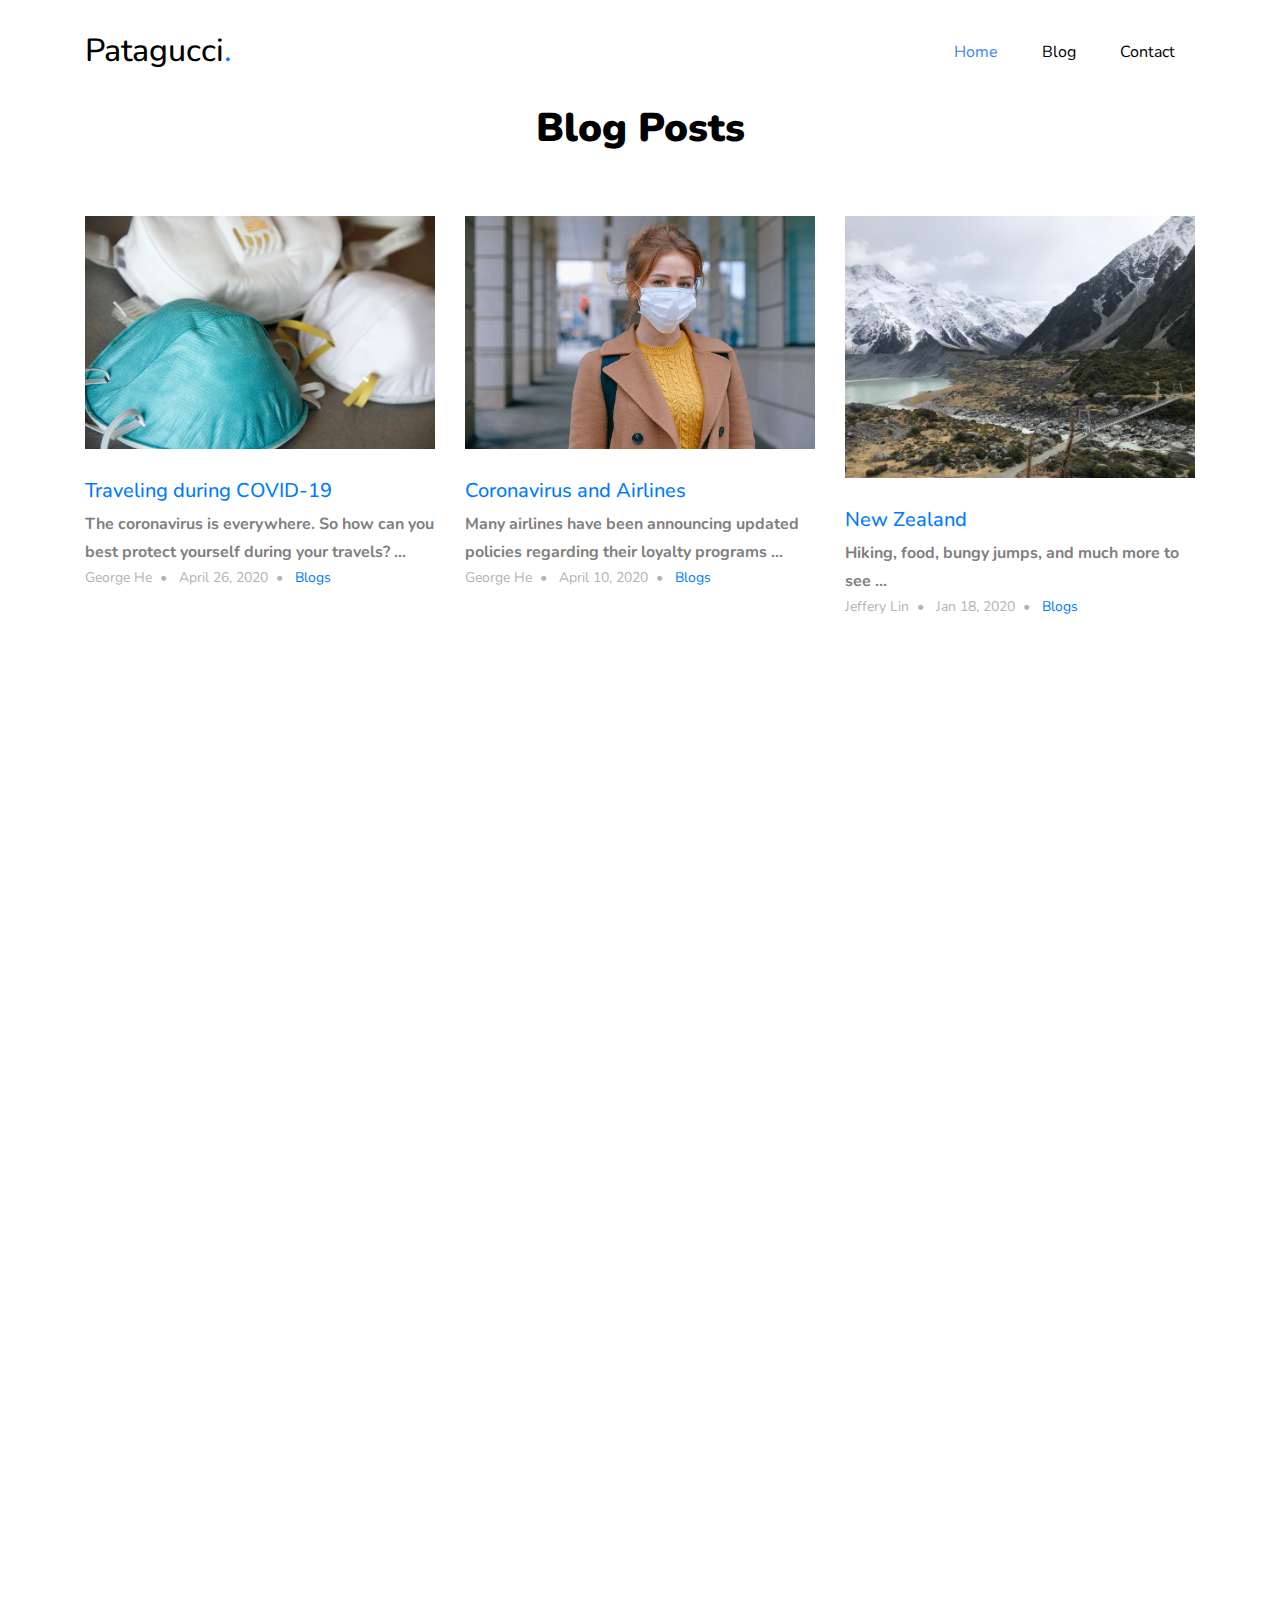
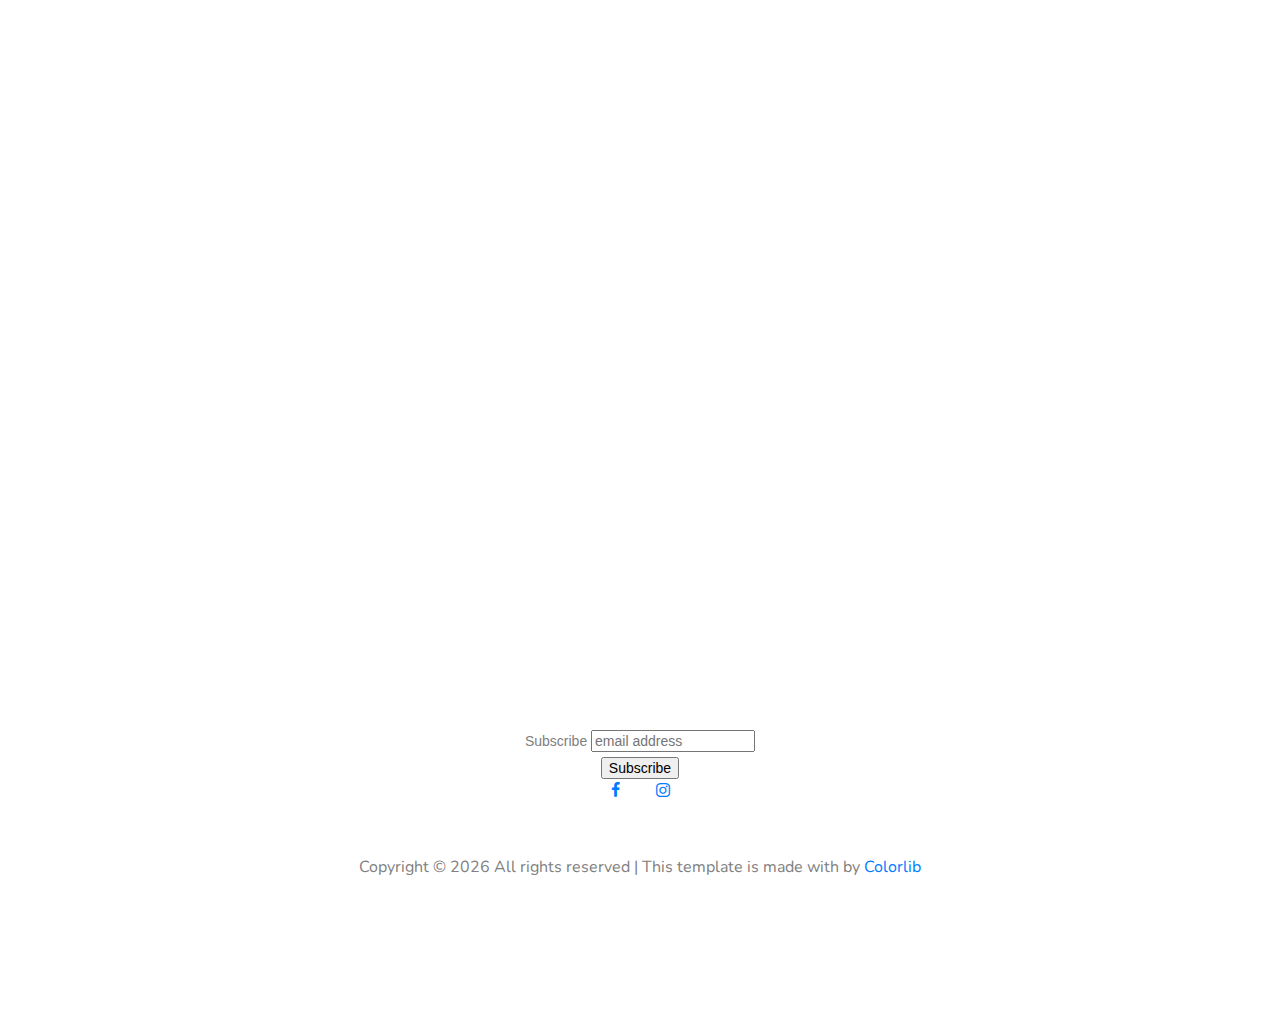
==== index.html @ 4a991bcb "Add facemask travel guide" ====
<!DOCTYPE html>
<html lang="en">
<head>
  <meta name="title" content="Patagucci">
  <meta http-equiv="Content-Type" content="text/html; charset=utf-8">
  <meta name="language" content="English">
  <meta charset="utf-8">
  <meta name="generator" content=
  "HTML Tidy for HTML5 for Apple macOS version 5.6.0">
  <title>Patagucci Travel</title>
  <meta name="description" content=
  "Patagucci Travel, the travel and review blog for your next adventure.">
  <meta name="keywords" content="travel,blog,travel blog,review">
  <meta name="author" content="George He">
  <meta name="robots" content="index,follow">
  <meta name="viewport" content=
  "width=device-width, initial-scale=1, shrink-to-fit=no">
  <link href=
  "https://fonts.googleapis.com/css?family=Nunito:300,400,700" rel=
  "stylesheet">
  <link rel="stylesheet" href="fonts/icomoon/style.css">
  <link rel="stylesheet" href="css/bootstrap.min.css">
  <link rel="stylesheet" href="css/jquery-ui.css">
  <link rel="stylesheet" href="css/owl.carousel.min.css">
  <link rel="stylesheet" href="css/owl.theme.default.min.css">
  <link rel="stylesheet" href="css/owl.theme.default.min.css">
  <link rel="stylesheet" href="css/jquery.fancybox.min.css">
  <link rel="stylesheet" href="css/bootstrap-datepicker.css">
  <link rel="stylesheet" href="fonts/flaticon/font/flaticon.css">
  <link rel="stylesheet" href="css/aos.css">
  <link rel="stylesheet" href="css/style.css">
  <link href="https://cdn-images.mailchimp.com/embedcode/horizontal-slim-10_7.css" rel="stylesheet" type="text/css">
  <style type="text/css">
    #mc_embed_signup{background:#fff; clear:left; font:14px Helvetica,Arial,sans-serif; width:100%;}
  </style>
</head>
<body data-spy="scroll" data-target=".site-navbar-target"
data-offset="300">
  <div class="site-wrap" id="home-section">
    <div class="site-mobile-menu site-navbar-target">
      <div class="site-mobile-menu-header">
        <div class="site-mobile-menu-close mt-3"></div>
      </div>
      <div class="site-mobile-menu-body"></div>
    </div>
    <header class=
    "site-navbar py-4 js-sticky-header site-navbar-target" role=
    "banner">
      <div class="container">
        <div class="row align-items-center">
          <div class="col-6 col-md-3 col-xl-4 d-block">
            <h1 class="mb-0 site-logo"><a href="/index.html" class=
            "text-black h2 mb-0">Patagucci<span class=
            "text-primary">.</span></a></h1>
          </div>
          <div class="col-12 col-md-9 col-xl-8 main-menu">
            <nav class=
            "site-navigation position-relative text-right" role=
            "navigation">
              <ul class=
              "site-menu main-menu js-clone-nav mr-auto d-none d-lg-block ml-0 pl-0">
                <li>
                  <a href="#home-section" class="nav-link">Home</a>
                </li>
                <li>
                  <a href="/blogs" class="nav-link">Blog</a>
                </li>
                <li>
                  <a href="/contact.html" class=
                  "nav-link">Contact</a>
                </li>
              </ul>
            </nav>
          </div>
          <div class=
          "col-6 col-md-9 d-inline-block d-lg-none ml-md-0">
            <a href="#" class=
            "site-menu-toggle js-menu-toggle text-black float-right">
            </a>
          </div>
        </div>
      </div>
    </header>
    <div class="site-section" id="blog-section">
      <div class="container py-4">
        <div class="row mb-5">
          <div class="col-12 text-center">
            <h2 class="section-title mb-3">Blog Posts</h2>
          </div>
        </div>
        <div class="row">
          <div class="col-md-6 col-lg-4 mb-4 mb-lg-4">
            <div class="h-entry">
              <img src="/images/blog/facemask.jpg" alt="Image"
              class="img-fluid"> <a href="/blogs/coronavirus-airlines.html">
              <h2>Traveling during COVID-19</h2></a> <b>The coronavirus is everywhere. So how can you best protect yourself during your travels? ...</b>
              <div class="meta mb-4">
                George He<span class="mx-2">•</span> April 26,
                2020<span class="mx-2">•</span> <a href=
                "/blogs">Blogs</a>
              </div>
            </div>
          </div>
          <div class="col-md-6 col-lg-4 mb-4 mb-lg-4">
            <div class="h-entry">
              <img src="/images/blog/coronavirus.jpg" alt="Image"
              class="img-fluid"> <a href="/blogs/coronavirus-airlines.html">
              <h2>Coronavirus and Airlines</h2></a> <b>Many airlines have been announcing updated policies regarding their loyalty programs ...</b>
              <div class="meta mb-4">
                George He<span class="mx-2">•</span> April 10,
                2020<span class="mx-2">•</span> <a href=
                "/blogs">Blogs</a>
              </div>
            </div>
          </div>
          <div class="col-md-6 col-lg-4 mb-4 mb-lg-4">
            <div class="h-entry">
              <img src="/images/blog/mt_hook.jpg" alt="Image"
              class="img-fluid"> <a href="/blogs/new-zealand.html">
              <h2>New Zealand</h2></a> <b>Hiking, food, bungy
              jumps, and much more to see ...</b>
              <div class="meta mb-4">
                Jeffery Lin<span class="mx-2">•</span> Jan 18,
                2020<span class="mx-2">•</span> <a href=
                "/blogs">Blogs</a>
              </div>
            </div>
          </div>
        </div>
      </div>
    </div>
    <div class="site-blocks-cover" style="overflow: hidden;">
      <div class="container">
        <div class="row align-items-center justify-content-center">
          <div class="col-md-12" style="position: relative;"
          data-aos="fade-up" data-aos-delay="200">
            <img src="images/undraw_investing_7u74.svg" alt="Image"
            class="img-fluid img-absolute">
            <div class="row mb-4" data-aos="fade-up"
            data-aos-delay="200">
              <div class="col-lg-6 mr-auto">
                <h1>About Us</h1>
                <p class="mb-5">Patagucci Travel, is the travel and
                review blog for your next adventure. At Patagucci,
                we show you the best places to find entertainment,
                food, and experiences.</p>
              </div>
            </div>
          </div>
        </div>
      </div>
    </div>
    <div class="site-section" id="features-section">
      <div class="container">
        <div class="row mb-5 justify-content-center text-center"
        data-aos="fade-up">
          <div class="col-7 text-center mb-5">
            <h2 class="section-title">One-stop Shop</h2>
            <p class="lead">We hand-curate and review our
            suggestions, giving you the inside scoop.</p>
          </div>
        </div>
        <div class="row align-items-stretch">
          <div class="col-md-6 col-lg-4 mb-4 mb-lg-4" data-aos=
          "fade-up">
            <div class="unit-4 d-block">
              <div class="unit-4-icon mb-3"></div>
              <div>
                <h3>Marketing Consulting</h3>
                <p>We document and filter out bad travel
                destinations.</p>
                <p><a href="#">Learn More</a></p>
              </div>
            </div>
          </div>
          <div class="col-md-6 col-lg-4 mb-4 mb-lg-4" data-aos=
          "fade-up" data-aos-delay="100">
            <div class="unit-4 d-block">
              <div class="unit-4-icon mb-3"></div>
              <div>
                <h3>Market Analysis</h3>
                <p>We respond to all customer inquiries and provide
                tailored recommendations.</p>
                <p><a href="#">Learn More</a></p>
              </div>
            </div>
          </div>
          <div class="col-md-6 col-lg-4 mb-4 mb-lg-4" data-aos=
          "fade-up" data-aos-delay="200">
            <div class="unit-4 d-block">
              <div class="unit-4-icon mb-3"></div>
              <div>
                <h3>Service First</h3>
                <p>Connect with us now.</p>
                <p><a href="#">Learn More</a></p>
              </div>
            </div>
          </div>
        </div>
        <div class="footer py-5 text-center">
          <!-- Begin Mailchimp Signup Form -->
          <div id="mc_embed_signup">
          <form action="https://patagucci.us4.list-manage.com/subscribe/post?u=547ab875be5e4402b1c69084a&amp;id=0fc121ac50" method="post" id="mc-embedded-subscribe-form" name="mc-embedded-subscribe-form" class="validate" target="_blank" novalidate>
              <div id="mc_embed_signup_scroll">
            <label for="mce-EMAIL">Subscribe</label>
            <input type="email" value="" name="EMAIL" class="email" id="mce-EMAIL" placeholder="email address" required>
              <!-- real people should not fill this in and expect good things - do not remove this or risk form bot signups-->
              <div style="position: absolute; left: -5000px;" aria-hidden="true"><input type="text" name="b_547ab875be5e4402b1c69084a_0fc121ac50" tabindex="-1" value=""></div>
              <div class="clear"><input type="submit" value="Subscribe" name="subscribe" id="mc-embedded-subscribe" class="button"></div>
              </div>
          </form>
          </div>
          <!--End mc_embed_signup-->
          <div class="container">
            <div class="row mb-5">
              <div class="col-12">
                <p class="mb-0">
                  <a href="https://facebook.com/pataguccitravel" class="p-3"><span class="icon-facebook"></span></a>
                  <a href="https://www.instagram.com/pataguccitravel/" class="p-3"><span class="icon-instagram"></span></a>
                </p>
              </div>
            </div>
            <div class="row">
              <div class="col-md-12">
                <p class="mb-0">
                <!-- Link back to Colorlib can't be removed. Template is licensed under CC BY 3.0. -->
                 Copyright © 
                <script>
                document.write(new Date().getFullYear());
                </script> All rights reserved | This template is
                made with by <a href="https://colorlib.com" target=
                "_blank">Colorlib</a> 
                <!-- Link back to Colorlib can't be removed. Template is licensed under CC BY 3.0. -->
                </p>
              </div>
            </div>
          </div>
        </div>
      </div><!-- .site-wrap -->
      <script src="js/jquery-3.3.1.min.js"></script> 
      <script src="js/jquery-ui.js"></script> 
      <script src="js/popper.min.js"></script> 
      <script src="js/bootstrap.min.js"></script> 
      <script src="js/owl.carousel.min.js"></script> 
      <script src="js/jquery.countdown.min.js"></script> 
      <script src="js/bootstrap-datepicker.min.js"></script> 
      <script src="js/jquery.easing.1.3.js"></script> 
      <script src="js/aos.js"></script> 
      <script src="js/jquery.fancybox.min.js"></script> 
      <script src="js/jquery.sticky.js"></script> 
      <script src="js/main.js"></script> 
      <!--<script data-ad-client="ca-pub-5592460638816632" async src="https://pagead2.googlesyndication.com/pagead/js/adsbygoogle.js"></script>-->
       <!-- Global site tag (gtag.js) - Google Analytics -->
       
      <script async src=
      "https://www.googletagmanager.com/gtag/js?id=UA-159811263-1"></script>
      
      <script>
      window.dataLayer = window.dataLayer || [];
      function gtag(){dataLayer.push(arguments);}
      gtag('js', new Date());

      gtag('config', 'UA-159811263-1');
      </script>
      <script id="mcjs">!function(c,h,i,m,p){m=c.createElement(h),p=c.getElementsByTagName(h)[0],m.async=1,m.src=i,p.parentNode.insertBefore(m,p)}(document,"script","https://chimpstatic.com/mcjs-connected/js/users/547ab875be5e4402b1c69084a/ffdfc64be2f66571f5c9fbfe2.js");</script>
    </div>
  </div>
</body>
</html>
---- fonts/icomoon/style.css ----
@font-face {
  font-family: 'icomoon';
  src:  url('fonts/icomoon.eot?10si43');
  src:  url('fonts/icomoon.eot?10si43#iefix') format('embedded-opentype'),
    url('fonts/icomoon.ttf?10si43') format('truetype'),
    url('fonts/icomoon.woff?10si43') format('woff'),
    url('fonts/icomoon.svg?10si43#icomoon') format('svg');
  font-weight: normal;
  font-style: normal;
}

[class^="icon-"], [class*=" icon-"] {
  /* use !important to prevent issues with browser extensions that change fonts */
  font-family: 'icomoon' !important;
  speak: none;
  font-style: normal;
  font-weight: normal;
  font-variant: normal;
  text-transform: none;
  line-height: 1;

  /* Better Font Rendering =========== */
  -webkit-font-smoothing: antialiased;
  -moz-osx-font-smoothing: grayscale;
}

.icon-asterisk:before {
  content: "\f069";
}
.icon-plus:before {
  content: "\f067";
}
.icon-question:before {
  content: "\f128";
}
.icon-minus:before {
  content: "\f068";
}
.icon-glass:before {
  content: "\f000";
}
.icon-music:before {
  content: "\f001";
}
.icon-search:before {
  content: "\f002";
}
.icon-envelope-o:before {
  content: "\f003";
}
.icon-heart:before {
  content: "\f004";
}
.icon-star:before {
  content: "\f005";
}
.icon-star-o:before {
  content: "\f006";
}
.icon-user:before {
  content: "\f007";
}
.icon-film:before {
  content: "\f008";
}
.icon-th-large:before {
  content: "\f009";
}
.icon-th:before {
  content: "\f00a";
}
.icon-th-list:before {
  content: "\f00b";
}
.icon-check:before {
  content: "\f00c";
}
.icon-close:before {
  content: "\f00d";
}
.icon-remove:before {
  content: "\f00d";
}
.icon-times:before {
  content: "\f00d";
}
.icon-search-plus:before {
  content: "\f00e";
}
.icon-search-minus:before {
  content: "\f010";
}
.icon-power-off:before {
  content: "\f011";
}
.icon-signal:before {
  content: "\f012";
}
.icon-cog:before {
  content: "\f013";
}
.icon-gear:before {
  content: "\f013";
}
.icon-trash-o:before {
  content: "\f014";
}
.icon-home:before {
  content: "\f015";
}
.icon-file-o:before {
  content: "\f016";
}
.icon-clock-o:before {
  content: "\f017";
}
.icon-road:before {
  content: "\f018";
}
.icon-download:before {
  content: "\f019";
}
.icon-arrow-circle-o-down:before {
  content: "\f01a";
}
.icon-arrow-circle-o-up:before {
  content: "\f01b";
}
.icon-inbox:before {
  content: "\f01c";
}
.icon-play-circle-o:before {
  content: "\f01d";
}
.icon-repeat:before {
  content: "\f01e";
}
.icon-rotate-right:before {
  content: "\f01e";
}
.icon-refresh:before {
  content: "\f021";
}
.icon-list-alt:before {
  content: "\f022";
}
.icon-lock:before {
  content: "\f023";
}
.icon-flag:before {
  content: "\f024";
}
.icon-headphones:before {
  content: "\f025";
}
.icon-volume-off:before {
  content: "\f026";
}
.icon-volume-down:before {
  content: "\f027";
}
.icon-volume-up:before {
  content: "\f028";
}
.icon-qrcode:before {
  content: "\f029";
}
.icon-barcode:before {
  content: "\f02a";
}
.icon-tag:before {
  content: "\f02b";
}
.icon-tags:before {
  content: "\f02c";
}
.icon-book:before {
  content: "\f02d";
}
.icon-bookmark:before {
  content: "\f02e";
}
.icon-print:before {
  content: "\f02f";
}
.icon-camera:before {
  content: "\f030";
}
.icon-font:before {
  content: "\f031";
}
.icon-bold:before {
  content: "\f032";
}
.icon-italic:before {
  content: "\f033";
}
.icon-text-height:before {
  content: "\f034";
}
.icon-text-width:before {
  content: "\f035";
}
.icon-align-left:before {
  content: "\f036";
}
.icon-align-center:before {
  content: "\f037";
}
.icon-align-right:before {
  content: "\f038";
}
.icon-align-justify:before {
  content: "\f039";
}
.icon-list:before {
  content: "\f03a";
}
.icon-dedent:before {
  content: "\f03b";
}
.icon-outdent:before {
  content: "\f03b";
}
.icon-indent:before {
  content: "\f03c";
}
.icon-video-camera:before {
  content: "\f03d";
}
.icon-image:before {
  content: "\f03e";
}
.icon-photo:before {
  content: "\f03e";
}
.icon-picture-o:before {
  content: "\f03e";
}
.icon-pencil:before {
  content: "\f040";
}
.icon-map-marker:before {
  content: "\f041";
}
.icon-adjust:before {
  content: "\f042";
}
.icon-tint:before {
  content: "\f043";
}
.icon-edit:before {
  content: "\f044";
}
.icon-pencil-square-o:before {
  content: "\f044";
}
.icon-share-square-o:before {
  content: "\f045";
}
.icon-check-square-o:before {
  content: "\f046";
}
.icon-arrows:before {
  content: "\f047";
}
.icon-step-backward:before {
  content: "\f048";
}
.icon-fast-backward:before {
  content: "\f049";
}
.icon-backward:before {
  content: "\f04a";
}
.icon-play:before {
  content: "\f04b";
}
.icon-pause:before {
  content: "\f04c";
}
.icon-stop:before {
  content: "\f04d";
}
.icon-forward:before {
  content: "\f04e";
}
.icon-fast-forward:before {
  content: "\f050";
}
.icon-step-forward:before {
  content: "\f051";
}
.icon-eject:before {
  content: "\f052";
}
.icon-chevron-left:before {
  content: "\f053";
}
.icon-chevron-right:before {
  content: "\f054";
}
.icon-plus-circle:before {
  content: "\f055";
}
.icon-minus-circle:before {
  content: "\f056";
}
.icon-times-circle:before {
  content: "\f057";
}
.icon-check-circle:before {
  content: "\f058";
}
.icon-question-circle:before {
  content: "\f059";
}
.icon-info-circle:before {
  content: "\f05a";
}
.icon-crosshairs:before {
  content: "\f05b";
}
.icon-times-circle-o:before {
  content: "\f05c";
}
.icon-check-circle-o:before {
  content: "\f05d";
}
.icon-ban:before {
  content: "\f05e";
}
.icon-arrow-left:before {
  content: "\f060";
}
.icon-arrow-right:before {
  content: "\f061";
}
.icon-arrow-up:before {
  content: "\f062";
}
.icon-arrow-down:before {
  content: "\f063";
}
.icon-mail-forward:before {
  content: "\f064";
}
.icon-share:before {
  content: "\f064";
}
.icon-expand:before {
  content: "\f065";
}
.icon-compress:before {
  content: "\f066";
}
.icon-exclamation-circle:before {
  content: "\f06a";
}
.icon-gift:before {
  content: "\f06b";
}
.icon-leaf:before {
  content: "\f06c";
}
.icon-fire:before {
  content: "\f06d";
}
.icon-eye:before {
  content: "\f06e";
}
.icon-eye-slash:before {
  content: "\f070";
}
.icon-exclamation-triangle:before {
  content: "\f071";
}
.icon-warning:before {
  content: "\f071";
}
.icon-plane:before {
  content: "\f072";
}
.icon-calendar:before {
  content: "\f073";
}
.icon-random:before {
  content: "\f074";
}
.icon-comment:before {
  content: "\f075";
}
.icon-magnet:before {
  content: "\f076";
}
.icon-chevron-up:before {
  content: "\f077";
}
.icon-chevron-down:before {
  content: "\f078";
}
.icon-retweet:before {
  content: "\f079";
}
.icon-shopping-cart:before {
  content: "\f07a";
}
.icon-folder:before {
  content: "\f07b";
}
.icon-folder-open:before {
  content: "\f07c";
}
.icon-arrows-v:before {
  content: "\f07d";
}
.icon-arrows-h:before {
  content: "\f07e";
}
.icon-bar-chart:before {
  content: "\f080";
}
.icon-bar-chart-o:before {
  content: "\f080";
}
.icon-twitter-square:before {
  content: "\f081";
}
.icon-facebook-square:before {
  content: "\f082";
}
.icon-camera-retro:before {
  content: "\f083";
}
.icon-key:before {
  content: "\f084";
}
.icon-cogs:before {
  content: "\f085";
}
.icon-gears:before {
  content: "\f085";
}
.icon-comments:before {
  content: "\f086";
}
.icon-thumbs-o-up:before {
  content: "\f087";
}
.icon-thumbs-o-down:before {
  content: "\f088";
}
.icon-star-half:before {
  content: "\f089";
}
.icon-heart-o:before {
  content: "\f08a";
}
.icon-sign-out:before {
  content: "\f08b";
}
.icon-linkedin-square:before {
  content: "\f08c";
}
.icon-thumb-tack:before {
  content: "\f08d";
}
.icon-external-link:before {
  content: "\f08e";
}
.icon-sign-in:before {
  content: "\f090";
}
.icon-trophy:before {
  content: "\f091";
}
.icon-github-square:before {
  content: "\f092";
}
.icon-upload:before {
  content: "\f093";
}
.icon-lemon-o:before {
  content: "\f094";
}
.icon-phone:before {
  content: "\f095";
}
.icon-square-o:before {
  content: "\f096";
}
.icon-bookmark-o:before {
  content: "\f097";
}
.icon-phone-square:before {
  content: "\f098";
}
.icon-twitter:before {
  content: "\f099";
}
.icon-facebook:before {
  content: "\f09a";
}
.icon-facebook-f:before {
  content: "\f09a";
}
.icon-github:before {
  content: "\f09b";
}
.icon-unlock:before {
  content: "\f09c";
}
.icon-credit-card:before {
  content: "\f09d";
}
.icon-feed:before {
  content: "\f09e";
}
.icon-rss:before {
  content: "\f09e";
}
.icon-hdd-o:before {
  content: "\f0a0";
}
.icon-bullhorn:before {
  content: "\f0a1";
}
.icon-bell-o:before {
  content: "\f0a2";
}
.icon-certificate:before {
  content: "\f0a3";
}
.icon-hand-o-right:before {
  content: "\f0a4";
}
.icon-hand-o-left:before {
  content: "\f0a5";
}
.icon-hand-o-up:before {
  content: "\f0a6";
}
.icon-hand-o-down:before {
  content: "\f0a7";
}
.icon-arrow-circle-left:before {
  content: "\f0a8";
}
.icon-arrow-circle-right:before {
  content: "\f0a9";
}
.icon-arrow-circle-up:before {
  content: "\f0aa";
}
.icon-arrow-circle-down:before {
  content: "\f0ab";
}
.icon-globe:before {
  content: "\f0ac";
}
.icon-wrench:before {
  content: "\f0ad";
}
.icon-tasks:before {
  content: "\f0ae";
}
.icon-filter:before {
  content: "\f0b0";
}
.icon-briefcase:before {
  content: "\f0b1";
}
.icon-arrows-alt:before {
  content: "\f0b2";
}
.icon-group:before {
  content: "\f0c0";
}
.icon-users:before {
  content: "\f0c0";
}
.icon-chain:before {
  content: "\f0c1";
}
.icon-link:before {
  content: "\f0c1";
}
.icon-cloud:before {
  content: "\f0c2";
}
.icon-flask:before {
  content: "\f0c3";
}
.icon-cut:before {
  content: "\f0c4";
}
.icon-scissors:before {
  content: "\f0c4";
}
.icon-copy:before {
  content: "\f0c5";
}
.icon-files-o:before {
  content: "\f0c5";
}
.icon-paperclip:before {
  content: "\f0c6";
}
.icon-floppy-o:before {
  content: "\f0c7";
}
.icon-save:before {
  content: "\f0c7";
}
.icon-square:before {
  content: "\f0c8";
}
.icon-bars:before {
  content: "\f0c9";
}
.icon-navicon:before {
  content: "\f0c9";
}
.icon-reorder:before {
  content: "\f0c9";
}
.icon-list-ul:before {
  content: "\f0ca";
}
.icon-list-ol:before {
  content: "\f0cb";
}
.icon-strikethrough:before {
  content: "\f0cc";
}
.icon-underline:before {
  content: "\f0cd";
}
.icon-table:before {
  content: "\f0ce";
}
.icon-magic:before {
  content: "\f0d0";
}
.icon-truck:before {
  content: "\f0d1";
}
.icon-pinterest:before {
  content: "\f0d2";
}
.icon-pinterest-square:before {
  content: "\f0d3";
}
.icon-google-plus-square:before {
  content: "\f0d4";
}
.icon-google-plus:before {
  content: "\f0d5";
}
.icon-money:before {
  content: "\f0d6";
}
.icon-caret-down:before {
  content: "\f0d7";
}
.icon-caret-up:before {
  content: "\f0d8";
}
.icon-caret-left:before {
  content: "\f0d9";
}
.icon-caret-right:before {
  content: "\f0da";
}
.icon-columns:before {
  content: "\f0db";
}
.icon-sort:before {
  content: "\f0dc";
}
.icon-unsorted:before {
  content: "\f0dc";
}
.icon-sort-desc:before {
  content: "\f0dd";
}
.icon-sort-down:before {
  content: "\f0dd";
}
.icon-sort-asc:before {
  content: "\f0de";
}
.icon-sort-up:before {
  content: "\f0de";
}
.icon-envelope:before {
  content: "\f0e0";
}
.icon-linkedin:before {
  content: "\f0e1";
}
.icon-rotate-left:before {
  content: "\f0e2";
}
.icon-undo:before {
  content: "\f0e2";
}
.icon-gavel:before {
  content: "\f0e3";
}
.icon-legal:before {
  content: "\f0e3";
}
.icon-dashboard:before {
  content: "\f0e4";
}
.icon-tachometer:before {
  content: "\f0e4";
}
.icon-comment-o:before {
  content: "\f0e5";
}
.icon-comments-o:before {
  content: "\f0e6";
}
.icon-bolt:before {
  content: "\f0e7";
}
.icon-flash:before {
  content: "\f0e7";
}
.icon-sitemap:before {
  content: "\f0e8";
}
.icon-umbrella:before {
  content: "\f0e9";
}
.icon-clipboard:before {
  content: "\f0ea";
}
.icon-paste:before {
  content: "\f0ea";
}
.icon-lightbulb-o:before {
  content: "\f0eb";
}
.icon-exchange:before {
  content: "\f0ec";
}
.icon-cloud-download:before {
  content: "\f0ed";
}
.icon-cloud-upload:before {
  content: "\f0ee";
}
.icon-user-md:before {
  content: "\f0f0";
}
.icon-stethoscope:before {
  content: "\f0f1";
}
.icon-suitcase:before {
  content: "\f0f2";
}
.icon-bell:before {
  content: "\f0f3";
}
.icon-coffee:before {
  content: "\f0f4";
}
.icon-cutlery:before {
  content: "\f0f5";
}
.icon-file-text-o:before {
  content: "\f0f6";
}
.icon-building-o:before {
  content: "\f0f7";
}
.icon-hospital-o:before {
  content: "\f0f8";
}
.icon-ambulance:before {
  content: "\f0f9";
}
.icon-medkit:before {
  content: "\f0fa";
}
.icon-fighter-jet:before {
  content: "\f0fb";
}
.icon-beer:before {
  content: "\f0fc";
}
.icon-h-square:before {
  content: "\f0fd";
}
.icon-plus-square:before {
  content: "\f0fe";
}
.icon-angle-double-left:before {
  content: "\f100";
}
.icon-angle-double-right:before {
  content: "\f101";
}
.icon-angle-double-up:before {
  content: "\f102";
}
.icon-angle-double-down:before {
  content: "\f103";
}
.icon-angle-left:before {
  content: "\f104";
}
.icon-angle-right:before {
  content: "\f105";
}
.icon-angle-up:before {
  content: "\f106";
}
.icon-angle-down:before {
  content: "\f107";
}
.icon-desktop:before {
  content: "\f108";
}
.icon-laptop:before {
  content: "\f109";
}
.icon-tablet:before {
  content: "\f10a";
}
.icon-mobile:before {
  content: "\f10b";
}
.icon-mobile-phone:before {
  content: "\f10b";
}
.icon-circle-o:before {
  content: "\f10c";
}
.icon-quote-left:before {
  content: "\f10d";
}
.icon-quote-right:before {
  content: "\f10e";
}
.icon-spinner:before {
  content: "\f110";
}
.icon-circle:before {
  content: "\f111";
}
.icon-mail-reply:before {
  content: "\f112";
}
.icon-reply:before {
  content: "\f112";
}
.icon-github-alt:before {
  content: "\f113";
}
.icon-folder-o:before {
  content: "\f114";
}
.icon-folder-open-o:before {
  content: "\f115";
}
.icon-smile-o:before {
  content: "\f118";
}
.icon-frown-o:before {
  content: "\f119";
}
.icon-meh-o:before {
  content: "\f11a";
}
.icon-gamepad:before {
  content: "\f11b";
}
.icon-keyboard-o:before {
  content: "\f11c";
}
.icon-flag-o:before {
  content: "\f11d";
}
.icon-flag-checkered:before {
  content: "\f11e";
}
.icon-terminal:before {
  content: "\f120";
}
.icon-code:before {
  content: "\f121";
}
.icon-mail-reply-all:before {
  content: "\f122";
}
.icon-reply-all:before {
  content: "\f122";
}
.icon-star-half-empty:before {
  content: "\f123";
}
.icon-star-half-full:before {
  content: "\f123";
}
.icon-star-half-o:before {
  content: "\f123";
}
.icon-location-arrow:before {
  content: "\f124";
}
.icon-crop:before {
  content: "\f125";
}
.icon-code-fork:before {
  content: "\f126";
}
.icon-chain-broken:before {
  content: "\f127";
}
.icon-unlink:before {
  content: "\f127";
}
.icon-info:before {
  content: "\f129";
}
.icon-exclamation:before {
  content: "\f12a";
}
.icon-superscript:before {
  content: "\f12b";
}
.icon-subscript:before {
  content: "\f12c";
}
.icon-eraser:before {
  content: "\f12d";
}
.icon-puzzle-piece:before {
  content: "\f12e";
}
.icon-microphone:before {
  content: "\f130";
}
.icon-microphone-slash:before {
  content: "\f131";
}
.icon-shield:before {
  content: "\f132";
}
.icon-calendar-o:before {
  content: "\f133";
}
.icon-fire-extinguisher:before {
  content: "\f134";
}
.icon-rocket:before {
  content: "\f135";
}
.icon-maxcdn:before {
  content: "\f136";
}
.icon-chevron-circle-left:before {
  content: "\f137";
}
.icon-chevron-circle-right:before {
  content: "\f138";
}
.icon-chevron-circle-up:before {
  content: "\f139";
}
.icon-chevron-circle-down:before {
  content: "\f13a";
}
.icon-html5:before {
  content: "\f13b";
}
.icon-css3:before {
  content: "\f13c";
}
.icon-anchor:before {
  content: "\f13d";
}
.icon-unlock-alt:before {
  content: "\f13e";
}
.icon-bullseye:before {
  content: "\f140";
}
.icon-ellipsis-h:before {
  content: "\f141";
}
.icon-ellipsis-v:before {
  content: "\f142";
}
.icon-rss-square:before {
  content: "\f143";
}
.icon-play-circle:before {
  content: "\f144";
}
.icon-ticket:before {
  content: "\f145";
}
.icon-minus-square:before {
  content: "\f146";
}
.icon-minus-square-o:before {
  content: "\f147";
}
.icon-level-up:before {
  content: "\f148";
}
.icon-level-down:before {
  content: "\f149";
}
.icon-check-square:before {
  content: "\f14a";
}
.icon-pencil-square:before {
  content: "\f14b";
}
.icon-external-link-square:before {
  content: "\f14c";
}
.icon-share-square:before {
  content: "\f14d";
}
.icon-compass:before {
  content: "\f14e";
}
.icon-caret-square-o-down:before {
  content: "\f150";
}
.icon-toggle-down:before {
  content: "\f150";
}
.icon-caret-square-o-up:before {
  content: "\f151";
}
.icon-toggle-up:before {
  content: "\f151";
}
.icon-caret-square-o-right:before {
  content: "\f152";
}
.icon-toggle-right:before {
  content: "\f152";
}
.icon-eur:before {
  content: "\f153";
}
.icon-euro:before {
  content: "\f153";
}
.icon-gbp:before {
  content: "\f154";
}
.icon-dollar:before {
  content: "\f155";
}
.icon-usd:before {
  content: "\f155";
}
.icon-inr:before {
  content: "\f156";
}
.icon-rupee:before {
  content: "\f156";
}
.icon-cny:before {
  content: "\f157";
}
.icon-jpy:before {
  content: "\f157";
}
.icon-rmb:before {
  content: "\f157";
}
.icon-yen:before {
  content: "\f157";
}
.icon-rouble:before {
  content: "\f158";
}
.icon-rub:before {
  content: "\f158";
}
.icon-ruble:before {
  content: "\f158";
}
.icon-krw:before {
  content: "\f159";
}
.icon-won:before {
  content: "\f159";
}
.icon-bitcoin:before {
  content: "\f15a";
}
.icon-btc:before {
  content: "\f15a";
}
.icon-file:before {
  content: "\f15b";
}
.icon-file-text:before {
  content: "\f15c";
}
.icon-sort-alpha-asc:before {
  content: "\f15d";
}
.icon-sort-alpha-desc:before {
  content: "\f15e";
}
.icon-sort-amount-asc:before {
  content: "\f160";
}
.icon-sort-amount-desc:before {
  content: "\f161";
}
.icon-sort-numeric-asc:before {
  content: "\f162";
}
.icon-sort-numeric-desc:before {
  content: "\f163";
}
.icon-thumbs-up:before {
  content: "\f164";
}
.icon-thumbs-down:before {
  content: "\f165";
}
.icon-youtube-square:before {
  content: "\f166";
}
.icon-youtube:before {
  content: "\f167";
}
.icon-xing:before {
  content: "\f168";
}
.icon-xing-square:before {
  content: "\f169";
}
.icon-youtube-play:before {
  content: "\f16a";
}
.icon-dropbox:before {
  content: "\f16b";
}
.icon-stack-overflow:before {
  content: "\f16c";
}
.icon-instagram:before {
  content: "\f16d";
}
.icon-flickr:before {
  content: "\f16e";
}
.icon-adn:before {
  content: "\f170";
}
.icon-bitbucket:before {
  content: "\f171";
}
.icon-bitbucket-square:before {
  content: "\f172";
}
.icon-tumblr:before {
  content: "\f173";
}
.icon-tumblr-square:before {
  content: "\f174";
}
.icon-long-arrow-down:before {
  content: "\f175";
}
.icon-long-arrow-up:before {
  content: "\f176";
}
.icon-long-arrow-left:before {
  content: "\f177";
}
.icon-long-arrow-right:before {
  content: "\f178";
}
.icon-apple:before {
  content: "\f179";
}
.icon-windows:before {
  content: "\f17a";
}
.icon-android:before {
  content: "\f17b";
}
.icon-linux:before {
  content: "\f17c";
}
.icon-dribbble:before {
  content: "\f17d";
}
.icon-skype:before {
  content: "\f17e";
}
.icon-foursquare:before {
  content: "\f180";
}
.icon-trello:before {
  content: "\f181";
}
.icon-female:before {
  content: "\f182";
}
.icon-male:before {
  content: "\f183";
}
.icon-gittip:before {
  content: "\f184";
}
.icon-gratipay:before {
  content: "\f184";
}
.icon-sun-o:before {
  content: "\f185";
}
.icon-moon-o:before {
  content: "\f186";
}
.icon-archive:before {
  content: "\f187";
}
.icon-bug:before {
  content: "\f188";
}
.icon-vk:before {
  content: "\f189";
}
.icon-weibo:before {
  content: "\f18a";
}
.icon-renren:before {
  content: "\f18b";
}
.icon-pagelines:before {
  content: "\f18c";
}
.icon-stack-exchange:before {
  content: "\f18d";
}
.icon-arrow-circle-o-right:before {
  content: "\f18e";
}
.icon-arrow-circle-o-left:before {
  content: "\f190";
}
.icon-caret-square-o-left:before {
  content: "\f191";
}
.icon-toggle-left:before {
  content: "\f191";
}
.icon-dot-circle-o:before {
  content: "\f192";
}
.icon-wheelchair:before {
  content: "\f193";
}
.icon-vimeo-square:before {
  content: "\f194";
}
.icon-try:before {
  content: "\f195";
}
.icon-turkish-lira:before {
  content: "\f195";
}
.icon-plus-square-o:before {
  content: "\f196";
}
.icon-space-shuttle:before {
  content: "\f197";
}
.icon-slack:before {
  content: "\f198";
}
.icon-envelope-square:before {
  content: "\f199";
}
.icon-wordpress:before {
  content: "\f19a";
}
.icon-openid:before {
  content: "\f19b";
}
.icon-bank:before {
  content: "\f19c";
}
.icon-institution:before {
  content: "\f19c";
}
.icon-university:before {
  content: "\f19c";
}
.icon-graduation-cap:before {
  content: "\f19d";
}
.icon-mortar-board:before {
  content: "\f19d";
}
.icon-yahoo:before {
  content: "\f19e";
}
.icon-google:before {
  content: "\f1a0";
}
.icon-reddit:before {
  content: "\f1a1";
}
.icon-reddit-square:before {
  content: "\f1a2";
}
.icon-stumbleupon-circle:before {
  content: "\f1a3";
}
.icon-stumbleupon:before {
  content: "\f1a4";
}
.icon-delicious:before {
  content: "\f1a5";
}
.icon-digg:before {
  content: "\f1a6";
}
.icon-pied-piper-pp:before {
  content: "\f1a7";
}
.icon-pied-piper-alt:before {
  content: "\f1a8";
}
.icon-drupal:before {
  content: "\f1a9";
}
.icon-joomla:before {
  content: "\f1aa";
}
.icon-language:before {
  content: "\f1ab";
}
.icon-fax:before {
  content: "\f1ac";
}
.icon-building:before {
  content: "\f1ad";
}
.icon-child:before {
  content: "\f1ae";
}
.icon-paw:before {
  content: "\f1b0";
}
.icon-spoon:before {
  content: "\f1b1";
}
.icon-cube:before {
  content: "\f1b2";
}
.icon-cubes:before {
  content: "\f1b3";
}
.icon-behance:before {
  content: "\f1b4";
}
.icon-behance-square:before {
  content: "\f1b5";
}
.icon-steam:before {
  content: "\f1b6";
}
.icon-steam-square:before {
  content: "\f1b7";
}
.icon-recycle:before {
  content: "\f1b8";
}
.icon-automobile:before {
  content: "\f1b9";
}
.icon-car:before {
  content: "\f1b9";
}
.icon-cab:before {
  content: "\f1ba";
}
.icon-taxi:before {
  content: "\f1ba";
}
.icon-tree:before {
  content: "\f1bb";
}
.icon-spotify:before {
  content: "\f1bc";
}
.icon-deviantart:before {
  content: "\f1bd";
}
.icon-soundcloud:before {
  content: "\f1be";
}
.icon-database:before {
  content: "\f1c0";
}
.icon-file-pdf-o:before {
  content: "\f1c1";
}
.icon-file-word-o:before {
  content: "\f1c2";
}
.icon-file-excel-o:before {
  content: "\f1c3";
}
.icon-file-powerpoint-o:before {
  content: "\f1c4";
}
.icon-file-image-o:before {
  content: "\f1c5";
}
.icon-file-photo-o:before {
  content: "\f1c5";
}
.icon-file-picture-o:before {
  content: "\f1c5";
}
.icon-file-archive-o:before {
  content: "\f1c6";
}
.icon-file-zip-o:before {
  content: "\f1c6";
}
.icon-file-audio-o:before {
  content: "\f1c7";
}
.icon-file-sound-o:before {
  content: "\f1c7";
}
.icon-file-movie-o:before {
  content: "\f1c8";
}
.icon-file-video-o:before {
  content: "\f1c8";
}
.icon-file-code-o:before {
  content: "\f1c9";
}
.icon-vine:before {
  content: "\f1ca";
}
.icon-codepen:before {
  content: "\f1cb";
}
.icon-jsfiddle:before {
  content: "\f1cc";
}
.icon-life-bouy:before {
  content: "\f1cd";
}
.icon-life-buoy:before {
  content: "\f1cd";
}
.icon-life-ring:before {
  content: "\f1cd";
}
.icon-life-saver:before {
  content: "\f1cd";
}
.icon-support:before {
  content: "\f1cd";
}
.icon-circle-o-notch:before {
  content: "\f1ce";
}
.icon-ra:before {
  content: "\f1d0";
}
.icon-rebel:before {
  content: "\f1d0";
}
.icon-resistance:before {
  content: "\f1d0";
}
.icon-empire:before {
  content: "\f1d1";
}
.icon-ge:before {
  content: "\f1d1";
}
.icon-git-square:before {
  content: "\f1d2";
}
.icon-git:before {
  content: "\f1d3";
}
.icon-hacker-news:before {
  content: "\f1d4";
}
.icon-y-combinator-square:before {
  content: "\f1d4";
}
.icon-yc-square:before {
  content: "\f1d4";
}
.icon-tencent-weibo:before {
  content: "\f1d5";
}
.icon-qq:before {
  content: "\f1d6";
}
.icon-wechat:before {
  content: "\f1d7";
}
.icon-weixin:before {
  content: "\f1d7";
}
.icon-paper-plane:before {
  content: "\f1d8";
}
.icon-send:before {
  content: "\f1d8";
}
.icon-paper-plane-o:before {
  content: "\f1d9";
}
.icon-send-o:before {
  content: "\f1d9";
}
.icon-history:before {
  content: "\f1da";
}
.icon-circle-thin:before {
  content: "\f1db";
}
.icon-header:before {
  content: "\f1dc";
}
.icon-paragraph:before {
  content: "\f1dd";
}
.icon-sliders:before {
  content: "\f1de";
}
.icon-share-alt:before {
  content: "\f1e0";
}
.icon-share-alt-square:before {
  content: "\f1e1";
}
.icon-bomb:before {
  content: "\f1e2";
}
.icon-futbol-o:before {
  content: "\f1e3";
}
.icon-soccer-ball-o:before {
  content: "\f1e3";
}
.icon-tty:before {
  content: "\f1e4";
}
.icon-binoculars:before {
  content: "\f1e5";
}
.icon-plug:before {
  content: "\f1e6";
}
.icon-slideshare:before {
  content: "\f1e7";
}
.icon-twitch:before {
  content: "\f1e8";
}
.icon-yelp:before {
  content: "\f1e9";
}
.icon-newspaper-o:before {
  content: "\f1ea";
}
.icon-wifi:before {
  content: "\f1eb";
}
.icon-calculator:before {
  content: "\f1ec";
}
.icon-paypal:before {
  content: "\f1ed";
}
.icon-google-wallet:before {
  content: "\f1ee";
}
.icon-cc-visa:before {
  content: "\f1f0";
}
.icon-cc-mastercard:before {
  content: "\f1f1";
}
.icon-cc-discover:before {
  content: "\f1f2";
}
.icon-cc-amex:before {
  content: "\f1f3";
}
.icon-cc-paypal:before {
  content: "\f1f4";
}
.icon-cc-stripe:before {
  content: "\f1f5";
}
.icon-bell-slash:before {
  content: "\f1f6";
}
.icon-bell-slash-o:before {
  content: "\f1f7";
}
.icon-trash:before {
  content: "\f1f8";
}
.icon-copyright:before {
  content: "\f1f9";
}
.icon-at:before {
  content: "\f1fa";
}
.icon-eyedropper:before {
  content: "\f1fb";
}
.icon-paint-brush:before {
  content: "\f1fc";
}
.icon-birthday-cake:before {
  content: "\f1fd";
}
.icon-area-chart:before {
  content: "\f1fe";
}
.icon-pie-chart:before {
  content: "\f200";
}
.icon-line-chart:before {
  content: "\f201";
}
.icon-lastfm:before {
  content: "\f202";
}
.icon-lastfm-square:before {
  content: "\f203";
}
.icon-toggle-off:before {
  content: "\f204";
}
.icon-toggle-on:before {
  content: "\f205";
}
.icon-bicycle:before {
  content: "\f206";
}
.icon-bus:before {
  content: "\f207";
}
.icon-ioxhost:before {
  content: "\f208";
}
.icon-angellist:before {
  content: "\f209";
}
.icon-cc:before {
  content: "\f20a";
}
.icon-ils:before {
  content: "\f20b";
}
.icon-shekel:before {
  content: "\f20b";
}
.icon-sheqel:before {
  content: "\f20b";
}
.icon-meanpath:before {
  content: "\f20c";
}
.icon-buysellads:before {
  content: "\f20d";
}
.icon-connectdevelop:before {
  content: "\f20e";
}
.icon-dashcube:before {
  content: "\f210";
}
.icon-forumbee:before {
  content: "\f211";
}
.icon-leanpub:before {
  content: "\f212";
}
.icon-sellsy:before {
  content: "\f213";
}
.icon-shirtsinbulk:before {
  content: "\f214";
}
.icon-simplybuilt:before {
  content: "\f215";
}
.icon-skyatlas:before {
  content: "\f216";
}
.icon-cart-plus:before {
  content: "\f217";
}
.icon-cart-arrow-down:before {
  content: "\f218";
}
.icon-diamond:before {
  content: "\f219";
}
.icon-ship:before {
  content: "\f21a";
}
.icon-user-secret:before {
  content: "\f21b";
}
.icon-motorcycle:before {
  content: "\f21c";
}
.icon-street-view:before {
  content: "\f21d";
}
.icon-heartbeat:before {
  content: "\f21e";
}
.icon-venus:before {
  content: "\f221";
}
.icon-mars:before {
  content: "\f222";
}
.icon-mercury:before {
  content: "\f223";
}
.icon-intersex:before {
  content: "\f224";
}
.icon-transgender:before {
  content: "\f224";
}
.icon-transgender-alt:before {
  content: "\f225";
}
.icon-venus-double:before {
  content: "\f226";
}
.icon-mars-double:before {
  content: "\f227";
}
.icon-venus-mars:before {
  content: "\f228";
}
.icon-mars-stroke:before {
  content: "\f229";
}
.icon-mars-stroke-v:before {
  content: "\f22a";
}
.icon-mars-stroke-h:before {
  content: "\f22b";
}
.icon-neuter:before {
  content: "\f22c";
}
.icon-genderless:before {
  content: "\f22d";
}
.icon-facebook-official:before {
  content: "\f230";
}
.icon-pinterest-p:before {
  content: "\f231";
}
.icon-whatsapp:before {
  content: "\f232";
}
.icon-server:before {
  content: "\f233";
}
.icon-user-plus:before {
  content: "\f234";
}
.icon-user-times:before {
  content: "\f235";
}
.icon-bed:before {
  content: "\f236";
}
.icon-hotel:before {
  content: "\f236";
}
.icon-viacoin:before {
  content: "\f237";
}
.icon-train:before {
  content: "\f238";
}
.icon-subway:before {
  content: "\f239";
}
.icon-medium:before {
  content: "\f23a";
}
.icon-y-combinator:before {
  content: "\f23b";
}
.icon-yc:before {
  content: "\f23b";
}
.icon-optin-monster:before {
  content: "\f23c";
}
.icon-opencart:before {
  content: "\f23d";
}
.icon-expeditedssl:before {
  content: "\f23e";
}
.icon-battery:before {
  content: "\f240";
}
.icon-battery-4:before {
  content: "\f240";
}
.icon-battery-full:before {
  content: "\f240";
}
.icon-battery-3:before {
  content: "\f241";
}
.icon-battery-three-quarters:before {
  content: "\f241";
}
.icon-battery-2:before {
  content: "\f242";
}
.icon-battery-half:before {
  content: "\f242";
}
.icon-battery-1:before {
  content: "\f243";
}
.icon-battery-quarter:before {
  content: "\f243";
}
.icon-battery-0:before {
  content: "\f244";
}
.icon-battery-empty:before {
  content: "\f244";
}
.icon-mouse-pointer:before {
  content: "\f245";
}
.icon-i-cursor:before {
  content: "\f246";
}
.icon-object-group:before {
  content: "\f247";
}
.icon-object-ungroup:before {
  content: "\f248";
}
.icon-sticky-note:before {
  content: "\f249";
}
.icon-sticky-note-o:before {
  content: "\f24a";
}
.icon-cc-jcb:before {
  content: "\f24b";
}
.icon-cc-diners-club:before {
  content: "\f24c";
}
.icon-clone:before {
  content: "\f24d";
}
.icon-balance-scale:before {
  content: "\f24e";
}
.icon-hourglass-o:before {
  content: "\f250";
}
.icon-hourglass-1:before {
  content: "\f251";
}
.icon-hourglass-start:before {
  content: "\f251";
}
.icon-hourglass-2:before {
  content: "\f252";
}
.icon-hourglass-half:before {
  content: "\f252";
}
.icon-hourglass-3:before {
  content: "\f253";
}
.icon-hourglass-end:before {
  content: "\f253";
}
.icon-hourglass:before {
  content: "\f254";
}
.icon-hand-grab-o:before {
  content: "\f255";
}
.icon-hand-rock-o:before {
  content: "\f255";
}
.icon-hand-paper-o:before {
  content: "\f256";
}
.icon-hand-stop-o:before {
  content: "\f256";
}
.icon-hand-scissors-o:before {
  content: "\f257";
}
.icon-hand-lizard-o:before {
  content: "\f258";
}
.icon-hand-spock-o:before {
  content: "\f259";
}
.icon-hand-pointer-o:before {
  content: "\f25a";
}
.icon-hand-peace-o:before {
  content: "\f25b";
}
.icon-trademark:before {
  content: "\f25c";
}
.icon-registered:before {
  content: "\f25d";
}
.icon-creative-commons:before {
  content: "\f25e";
}
.icon-gg:before {
  content: "\f260";
}
.icon-gg-circle:before {
  content: "\f261";
}
.icon-tripadvisor:before {
  content: "\f262";
}
.icon-odnoklassniki:before {
  content: "\f263";
}
.icon-odnoklassniki-square:before {
  content: "\f264";
}
.icon-get-pocket:before {
  content: "\f265";
}
.icon-wikipedia-w:before {
  content: "\f266";
}
.icon-safari:before {
  content: "\f267";
}
.icon-chrome:before {
  content: "\f268";
}
.icon-firefox:before {
  content: "\f269";
}
.icon-opera:before {
  content: "\f26a";
}
.icon-internet-explorer:before {
  content: "\f26b";
}
.icon-television:before {
  content: "\f26c";
}
.icon-tv:before {
  content: "\f26c";
}
.icon-contao:before {
  content: "\f26d";
}
.icon-500px:before {
  content: "\f26e";
}
.icon-amazon:before {
  content: "\f270";
}
.icon-calendar-plus-o:before {
  content: "\f271";
}
.icon-calendar-minus-o:before {
  content: "\f272";
}
.icon-calendar-times-o:before {
  content: "\f273";
}
.icon-calendar-check-o:before {
  content: "\f274";
}
.icon-industry:before {
  content: "\f275";
}
.icon-map-pin:before {
  content: "\f276";
}
.icon-map-signs:before {
  content: "\f277";
}
.icon-map-o:before {
  content: "\f278";
}
.icon-map:before {
  content: "\f279";
}
.icon-commenting:before {
  content: "\f27a";
}
.icon-commenting-o:before {
  content: "\f27b";
}
.icon-houzz:before {
  content: "\f27c";
}
.icon-vimeo:before {
  content: "\f27d";
}
.icon-black-tie:before {
  content: "\f27e";
}
.icon-fonticons:before {
  content: "\f280";
}
.icon-reddit-alien:before {
  content: "\f281";
}
.icon-edge:before {
  content: "\f282";
}
.icon-credit-card-alt:before {
  content: "\f283";
}
.icon-codiepie:before {
  content: "\f284";
}
.icon-modx:before {
  content: "\f285";
}
.icon-fort-awesome:before {
  content: "\f286";
}
.icon-usb:before {
  content: "\f287";
}
.icon-product-hunt:before {
  content: "\f288";
}
.icon-mixcloud:before {
  content: "\f289";
}
.icon-scribd:before {
  content: "\f28a";
}
.icon-pause-circle:before {
  content: "\f28b";
}
.icon-pause-circle-o:before {
  content: "\f28c";
}
.icon-stop-circle:before {
  content: "\f28d";
}
.icon-stop-circle-o:before {
  content: "\f28e";
}
.icon-shopping-bag:before {
  content: "\f290";
}
.icon-shopping-basket:before {
  content: "\f291";
}
.icon-hashtag:before {
  content: "\f292";
}
.icon-bluetooth:before {
  content: "\f293";
}
.icon-bluetooth-b:before {
  content: "\f294";
}
.icon-percent:before {
  content: "\f295";
}
.icon-gitlab:before {
  content: "\f296";
}
.icon-wpbeginner:before {
  content: "\f297";
}
.icon-wpforms:before {
  content: "\f298";
}
.icon-envira:before {
  content: "\f299";
}
.icon-universal-access:before {
  content: "\f29a";
}
.icon-wheelchair-alt:before {
  content: "\f29b";
}
.icon-question-circle-o:before {
  content: "\f29c";
}
.icon-blind:before {
  content: "\f29d";
}
.icon-audio-description:before {
  content: "\f29e";
}
.icon-volume-control-phone:before {
  content: "\f2a0";
}
.icon-braille:before {
  content: "\f2a1";
}
.icon-assistive-listening-systems:before {
  content: "\f2a2";
}
.icon-american-sign-language-interpreting:before {
  content: "\f2a3";
}
.icon-asl-interpreting:before {
  content: "\f2a3";
}
.icon-deaf:before {
  content: "\f2a4";
}
.icon-deafness:before {
  content: "\f2a4";
}
.icon-hard-of-hearing:before {
  content: "\f2a4";
}
.icon-glide:before {
  content: "\f2a5";
}
.icon-glide-g:before {
  content: "\f2a6";
}
.icon-sign-language:before {
  content: "\f2a7";
}
.icon-signing:before {
  content: "\f2a7";
}
.icon-low-vision:before {
  content: "\f2a8";
}
.icon-viadeo:before {
  content: "\f2a9";
}
.icon-viadeo-square:before {
  content: "\f2aa";
}
.icon-snapchat:before {
  content: "\f2ab";
}
.icon-snapchat-ghost:before {
  content: "\f2ac";
}
.icon-snapchat-square:before {
  content: "\f2ad";
}
.icon-pied-piper:before {
  content: "\f2ae";
}
.icon-first-order:before {
  content: "\f2b0";
}
.icon-yoast:before {
  content: "\f2b1";
}
.icon-themeisle:before {
  content: "\f2b2";
}
.icon-google-plus-circle:before {
  content: "\f2b3";
}
.icon-google-plus-official:before {
  content: "\f2b3";
}
.icon-fa:before {
  content: "\f2b4";
}
.icon-font-awesome:before {
  content: "\f2b4";
}
.icon-handshake-o:before {
  content: "\f2b5";
}
.icon-envelope-open:before {
  content: "\f2b6";
}
.icon-envelope-open-o:before {
  content: "\f2b7";
}
.icon-linode:before {
  content: "\f2b8";
}
.icon-address-book:before {
  content: "\f2b9";
}
.icon-address-book-o:before {
  content: "\f2ba";
}
.icon-address-card:before {
  content: "\f2bb";
}
.icon-vcard:before {
  content: "\f2bb";
}
.icon-address-card-o:before {
  content: "\f2bc";
}
.icon-vcard-o:before {
  content: "\f2bc";
}
.icon-user-circle:before {
  content: "\f2bd";
}
.icon-user-circle-o:before {
  content: "\f2be";
}
.icon-user-o:before {
  content: "\f2c0";
}
.icon-id-badge:before {
  content: "\f2c1";
}
.icon-drivers-license:before {
  content: "\f2c2";
}
.icon-id-card:before {
  content: "\f2c2";
}
.icon-drivers-license-o:before {
  content: "\f2c3";
}
.icon-id-card-o:before {
  content: "\f2c3";
}
.icon-quora:before {
  content: "\f2c4";
}
.icon-free-code-camp:before {
  content: "\f2c5";
}
.icon-telegram:before {
  content: "\f2c6";
}
.icon-thermometer:before {
  content: "\f2c7";
}
.icon-thermometer-4:before {
  content: "\f2c7";
}
.icon-thermometer-full:before {
  content: "\f2c7";
}
.icon-thermometer-3:before {
  content: "\f2c8";
}
.icon-thermometer-three-quarters:before {
  content: "\f2c8";
}
.icon-thermometer-2:before {
  content: "\f2c9";
}
.icon-thermometer-half:before {
  content: "\f2c9";
}
.icon-thermometer-1:before {
  content: "\f2ca";
}
.icon-thermometer-quarter:before {
  content: "\f2ca";
}
.icon-thermometer-0:before {
  content: "\f2cb";
}
.icon-thermometer-empty:before {
  content: "\f2cb";
}
.icon-shower:before {
  content: "\f2cc";
}
.icon-bath:before {
  content: "\f2cd";
}
.icon-bathtub:before {
  content: "\f2cd";
}
.icon-s15:before {
  content: "\f2cd";
}
.icon-podcast:before {
  content: "\f2ce";
}
.icon-window-maximize:before {
  content: "\f2d0";
}
.icon-window-minimize:before {
  content: "\f2d1";
}
.icon-window-restore:before {
  content: "\f2d2";
}
.icon-times-rectangle:before {
  content: "\f2d3";
}
.icon-window-close:before {
  content: "\f2d3";
}
.icon-times-rectangle-o:before {
  content: "\f2d4";
}
.icon-window-close-o:before {
  content: "\f2d4";
}
.icon-bandcamp:before {
  content: "\f2d5";
}
.icon-grav:before {
  content: "\f2d6";
}
.icon-etsy:before {
  content: "\f2d7";
}
.icon-imdb:before {
  content: "\f2d8";
}
.icon-ravelry:before {
  content: "\f2d9";
}
.icon-eercast:before {
  content: "\f2da";
}
.icon-microchip:before {
  content: "\f2db";
}
.icon-snowflake-o:before {
  content: "\f2dc";
}
.icon-superpowers:before {
  content: "\f2dd";
}
.icon-wpexplorer:before {
  content: "\f2de";
}
.icon-meetup:before {
  content: "\f2e0";
}
.icon-3d_rotation:before {
  content: "\e84d";
}
.icon-ac_unit:before {
  content: "\eb3b";
}
.icon-alarm:before {
  content: "\e855";
}
.icon-access_alarms:before {
  content: "\e191";
}
.icon-schedule:before {
  content: "\e8b5";
}
.icon-accessibility:before {
  content: "\e84e";
}
.icon-accessible:before {
  content: "\e914";
}
.icon-account_balance:before {
  content: "\e84f";
}
.icon-account_balance_wallet:before {
  content: "\e850";
}
.icon-account_box:before {
  content: "\e851";
}
.icon-account_circle:before {
  content: "\e853";
}
.icon-adb:before {
  content: "\e60e";
}
.icon-add:before {
  content: "\e145";
}
.icon-add_a_photo:before {
  content: "\e439";
}
.icon-alarm_add:before {
  content: "\e856";
}
.icon-add_alert:before {
  content: "\e003";
}
.icon-add_box:before {
  content: "\e146";
}
.icon-add_circle:before {
  content: "\e147";
}
.icon-control_point:before {
  content: "\e3ba";
}
.icon-add_location:before {
  content: "\e567";
}
.icon-add_shopping_cart:before {
  content: "\e854";
}
.icon-queue:before {
  content: "\e03c";
}
.icon-add_to_queue:before {
  content: "\e05c";
}
.icon-adjust2:before {
  content: "\e39e";
}
.icon-airline_seat_flat:before {
  content: "\e630";
}
.icon-airline_seat_flat_angled:before {
  content: "\e631";
}
.icon-airline_seat_individual_suite:before {
  content: "\e632";
}
.icon-airline_seat_legroom_extra:before {
  content: "\e633";
}
.icon-airline_seat_legroom_normal:before {
  content: "\e634";
}
.icon-airline_seat_legroom_reduced:before {
  content: "\e635";
}
.icon-airline_seat_recline_extra:before {
  content: "\e636";
}
.icon-airline_seat_recline_normal:before {
  content: "\e637";
}
.icon-flight:before {
  content: "\e539";
}
.icon-airplanemode_inactive:before {
  content: "\e194";
}
.icon-airplay:before {
  content: "\e055";
}
.icon-airport_shuttle:before {
  content: "\eb3c";
}
.icon-alarm_off:before {
  content: "\e857";
}
.icon-alarm_on:before {
  content: "\e858";
}
.icon-album:before {
  content: "\e019";
}
.icon-all_inclusive:before {
  content: "\eb3d";
}
.icon-all_out:before {
  content: "\e90b";
}
.icon-android2:before {
  content: "\e859";
}
.icon-announcement:before {
  content: "\e85a";
}
.icon-apps:before {
  content: "\e5c3";
}
.icon-archive2:before {
  content: "\e149";
}
.icon-arrow_back:before {
  content: "\e5c4";
}
.icon-arrow_downward:before {
  content: "\e5db";
}
.icon-arrow_drop_down:before {
  content: "\e5c5";
}
.icon-arrow_drop_down_circle:before {
  content: "\e5c6";
}
.icon-arrow_drop_up:before {
  content: "\e5c7";
}
.icon-arrow_forward:before {
  content: "\e5c8";
}
.icon-arrow_upward:before {
  content: "\e5d8";
}
.icon-art_track:before {
  content: "\e060";
}
.icon-aspect_ratio:before {
  content: "\e85b";
}
.icon-poll:before {
  content: "\e801";
}
.icon-assignment:before {
  content: "\e85d";
}
.icon-assignment_ind:before {
  content: "\e85e";
}
.icon-assignment_late:before {
  content: "\e85f";
}
.icon-assignment_return:before {
  content: "\e860";
}
.icon-assignment_returned:before {
  content: "\e861";
}
.icon-assignment_turned_in:before {
  content: "\e862";
}
.icon-assistant:before {
  content: "\e39f";
}
.icon-flag2:before {
  content: "\e153";
}
.icon-attach_file:before {
  content: "\e226";
}
.icon-attach_money:before {
  content: "\e227";
}
.icon-attachment:before {
  content: "\e2bc";
}
.icon-audiotrack:before {
  content: "\e3a1";
}
.icon-autorenew:before {
  content: "\e863";
}
.icon-av_timer:before {
  content: "\e01b";
}
.icon-backspace:before {
  content: "\e14a";
}
.icon-cloud_upload:before {
  content: "\e2c3";
}
.icon-battery_alert:before {
  content: "\e19c";
}
.icon-battery_charging_full:before {
  content: "\e1a3";
}
.icon-battery_std:before {
  content: "\e1a5";
}
.icon-battery_unknown:before {
  content: "\e1a6";
}
.icon-beach_access:before {
  content: "\eb3e";
}
.icon-beenhere:before {
  content: "\e52d";
}
.icon-block:before {
  content: "\e14b";
}
.icon-bluetooth2:before {
  content: "\e1a7";
}
.icon-bluetooth_searching:before {
  content: "\e1aa";
}
.icon-bluetooth_connected:before {
  content: "\e1a8";
}
.icon-bluetooth_disabled:before {
  content: "\e1a9";
}
.icon-blur_circular:before {
  content: "\e3a2";
}
.icon-blur_linear:before {
  content: "\e3a3";
}
.icon-blur_off:before {
  content: "\e3a4";
}
.icon-blur_on:before {
  content: "\e3a5";
}
.icon-class:before {
  content: "\e86e";
}
.icon-turned_in:before {
  content: "\e8e6";
}
.icon-turned_in_not:before {
  content: "\e8e7";
}
.icon-border_all:before {
  content: "\e228";
}
.icon-border_bottom:before {
  content: "\e229";
}
.icon-border_clear:before {
  content: "\e22a";
}
.icon-border_color:before {
  content: "\e22b";
}
.icon-border_horizontal:before {
  content: "\e22c";
}
.icon-border_inner:before {
  content: "\e22d";
}
.icon-border_left:before {
  content: "\e22e";
}
.icon-border_outer:before {
  content: "\e22f";
}
.icon-border_right:before {
  content: "\e230";
}
.icon-border_style:before {
  content: "\e231";
}
.icon-border_top:before {
  content: "\e232";
}
.icon-border_vertical:before {
  content: "\e233";
}
.icon-branding_watermark:before {
  content: "\e06b";
}
.icon-brightness_1:before {
  content: "\e3a6";
}
.icon-brightness_2:before {
  content: "\e3a7";
}
.icon-brightness_3:before {
  content: "\e3a8";
}
.icon-brightness_4:before {
  content: "\e3a9";
}
.icon-brightness_low:before {
  content: "\e1ad";
}
.icon-brightness_medium:before {
  content: "\e1ae";
}
.icon-brightness_high:before {
  content: "\e1ac";
}
.icon-brightness_auto:before {
  content: "\e1ab";
}
.icon-broken_image:before {
  content: "\e3ad";
}
.icon-brush:before {
  content: "\e3ae";
}
.icon-bubble_chart:before {
  content: "\e6dd";
}
.icon-bug_report:before {
  content: "\e868";
}
.icon-build:before {
  content: "\e869";
}
.icon-burst_mode:before {
  content: "\e43c";
}
.icon-domain:before {
  content: "\e7ee";
}
.icon-business_center:before {
  content: "\eb3f";
}
.icon-cached:before {
  content: "\e86a";
}
.icon-cake:before {
  content: "\e7e9";
}
.icon-phone2:before {
  content: "\e0cd";
}
.icon-call_end:before {
  content: "\e0b1";
}
.icon-call_made:before {
  content: "\e0b2";
}
.icon-merge_type:before {
  content: "\e252";
}
.icon-call_missed:before {
  content: "\e0b4";
}
.icon-call_missed_outgoing:before {
  content: "\e0e4";
}
.icon-call_received:before {
  content: "\e0b5";
}
.icon-call_split:before {
  content: "\e0b6";
}
.icon-call_to_action:before {
  content: "\e06c";
}
.icon-camera2:before {
  content: "\e3af";
}
.icon-photo_camera:before {
  content: "\e412";
}
.icon-camera_enhance:before {
  content: "\e8fc";
}
.icon-camera_front:before {
  content: "\e3b1";
}
.icon-camera_rear:before {
  content: "\e3b2";
}
.icon-camera_roll:before {
  content: "\e3b3";
}
.icon-cancel:before {
  content: "\e5c9";
}
.icon-redeem:before {
  content: "\e8b1";
}
.icon-card_membership:before {
  content: "\e8f7";
}
.icon-card_travel:before {
  content: "\e8f8";
}
.icon-casino:before {
  content: "\eb40";
}
.icon-cast:before {
  content: "\e307";
}
.icon-cast_connected:before {
  content: "\e308";
}
.icon-center_focus_strong:before {
  content: "\e3b4";
}
.icon-center_focus_weak:before {
  content: "\e3b5";
}
.icon-change_history:before {
  content: "\e86b";
}
.icon-chat:before {
  content: "\e0b7";
}
.icon-chat_bubble:before {
  content: "\e0ca";
}
.icon-chat_bubble_outline:before {
  content: "\e0cb";
}
.icon-check2:before {
  content: "\e5ca";
}
.icon-check_box:before {
  content: "\e834";
}
.icon-check_box_outline_blank:before {
  content: "\e835";
}
.icon-check_circle:before {
  content: "\e86c";
}
.icon-navigate_before:before {
  content: "\e408";
}
.icon-navigate_next:before {
  content: "\e409";
}
.icon-child_care:before {
  content: "\eb41";
}
.icon-child_friendly:before {
  content: "\eb42";
}
.icon-chrome_reader_mode:before {
  content: "\e86d";
}
.icon-close2:before {
  content: "\e5cd";
}
.icon-clear_all:before {
  content: "\e0b8";
}
.icon-closed_caption:before {
  content: "\e01c";
}
.icon-wb_cloudy:before {
  content: "\e42d";
}
.icon-cloud_circle:before {
  content: "\e2be";
}
.icon-cloud_done:before {
  content: "\e2bf";
}
.icon-cloud_download:before {
  content: "\e2c0";
}
.icon-cloud_off:before {
  content: "\e2c1";
}
.icon-cloud_queue:before {
  content: "\e2c2";
}
.icon-code2:before {
  content: "\e86f";
}
.icon-photo_library:before {
  content: "\e413";
}
.icon-collections_bookmark:before {
  content: "\e431";
}
.icon-palette:before {
  content: "\e40a";
}
.icon-colorize:before {
  content: "\e3b8";
}
.icon-comment2:before {
  content: "\e0b9";
}
.icon-compare:before {
  content: "\e3b9";
}
.icon-compare_arrows:before {
  content: "\e915";
}
.icon-laptop2:before {
  content: "\e31e";
}
.icon-confirmation_number:before {
  content: "\e638";
}
.icon-contact_mail:before {
  content: "\e0d0";
}
.icon-contact_phone:before {
  content: "\e0cf";
}
.icon-contacts:before {
  content: "\e0ba";
}
.icon-content_copy:before {
  content: "\e14d";
}
.icon-content_cut:before {
  content: "\e14e";
}
.icon-content_paste:before {
  content: "\e14f";
}
.icon-control_point_duplicate:before {
  content: "\e3bb";
}
.icon-copyright2:before {
  content: "\e90c";
}
.icon-mode_edit:before {
  content: "\e254";
}
.icon-create_new_folder:before {
  content: "\e2cc";
}
.icon-payment:before {
  content: "\e8a1";
}
.icon-crop2:before {
  content: "\e3be";
}
.icon-crop_16_9:before {
  content: "\e3bc";
}
.icon-crop_3_2:before {
  content: "\e3bd";
}
.icon-crop_landscape:before {
  content: "\e3c3";
}
.icon-crop_7_5:before {
  content: "\e3c0";
}
.icon-crop_din:before {
  content: "\e3c1";
}
.icon-crop_free:before {
  content: "\e3c2";
}
.icon-crop_original:before {
  content: "\e3c4";
}
.icon-crop_portrait:before {
  content: "\e3c5";
}
.icon-crop_rotate:before {
  content: "\e437";
}
.icon-crop_square:before {
  content: "\e3c6";
}
.icon-dashboard2:before {
  content: "\e871";
}
.icon-data_usage:before {
  content: "\e1af";
}
.icon-date_range:before {
  content: "\e916";
}
.icon-dehaze:before {
  content: "\e3c7";
}
.icon-delete:before {
  content: "\e872";
}
.icon-delete_forever:before {
  content: "\e92b";
}
.icon-delete_sweep:before {
  content: "\e16c";
}
.icon-description:before {
  content: "\e873";
}
.icon-desktop_mac:before {
  content: "\e30b";
}
.icon-desktop_windows:before {
  content: "\e30c";
}
.icon-details:before {
  content: "\e3c8";
}
.icon-developer_board:before {
  content: "\e30d";
}
.icon-developer_mode:before {
  content: "\e1b0";
}
.icon-device_hub:before {
  content: "\e335";
}
.icon-phonelink:before {
  content: "\e326";
}
.icon-devices_other:before {
  content: "\e337";
}
.icon-dialer_sip:before {
  content: "\e0bb";
}
.icon-dialpad:before {
  content: "\e0bc";
}
.icon-directions:before {
  content: "\e52e";
}
.icon-directions_bike:before {
  content: "\e52f";
}
.icon-directions_boat:before {
  content: "\e532";
}
.icon-directions_bus:before {
  content: "\e530";
}
.icon-directions_car:before {
  content: "\e531";
}
.icon-directions_railway:before {
  content: "\e534";
}
.icon-directions_run:before {
  content: "\e566";
}
.icon-directions_transit:before {
  content: "\e535";
}
.icon-directions_walk:before {
  content: "\e536";
}
.icon-disc_full:before {
  content: "\e610";
}
.icon-dns:before {
  content: "\e875";
}
.icon-not_interested:before {
  content: "\e033";
}
.icon-do_not_disturb_alt:before {
  content: "\e611";
}
.icon-do_not_disturb_off:before {
  content: "\e643";
}
.icon-remove_circle:before {
  content: "\e15c";
}
.icon-dock:before {
  content: "\e30e";
}
.icon-done:before {
  content: "\e876";
}
.icon-done_all:before {
  content: "\e877";
}
.icon-donut_large:before {
  content: "\e917";
}
.icon-donut_small:before {
  content: "\e918";
}
.icon-drafts:before {
  content: "\e151";
}
.icon-drag_handle:before {
  content: "\e25d";
}
.icon-time_to_leave:before {
  content: "\e62c";
}
.icon-dvr:before {
  content: "\e1b2";
}
.icon-edit_location:before {
  content: "\e568";
}
.icon-eject2:before {
  content: "\e8fb";
}
.icon-markunread:before {
  content: "\e159";
}
.icon-enhanced_encryption:before {
  content: "\e63f";
}
.icon-equalizer:before {
  content: "\e01d";
}
.icon-error:before {
  content: "\e000";
}
.icon-error_outline:before {
  content: "\e001";
}
.icon-euro_symbol:before {
  content: "\e926";
}
.icon-ev_station:before {
  content: "\e56d";
}
.icon-insert_invitation:before {
  content: "\e24f";
}
.icon-event_available:before {
  content: "\e614";
}
.icon-event_busy:before {
  content: "\e615";
}
.icon-event_note:before {
  content: "\e616";
}
.icon-event_seat:before {
  content: "\e903";
}
.icon-exit_to_app:before {
  content: "\e879";
}
.icon-expand_less:before {
  content: "\e5ce";
}
.icon-expand_more:before {
  content: "\e5cf";
}
.icon-explicit:before {
  content: "\e01e";
}
.icon-explore:before {
  content: "\e87a";
}
.icon-exposure:before {
  content: "\e3ca";
}
.icon-exposure_neg_1:before {
  content: "\e3cb";
}
.icon-exposure_neg_2:before {
  content: "\e3cc";
}
.icon-exposure_plus_1:before {
  content: "\e3cd";
}
.icon-exposure_plus_2:before {
  content: "\e3ce";
}
.icon-exposure_zero:before {
  content: "\e3cf";
}
.icon-extension:before {
  content: "\e87b";
}
.icon-face:before {
  content: "\e87c";
}
.icon-fast_forward:before {
  content: "\e01f";
}
.icon-fast_rewind:before {
  content: "\e020";
}
.icon-favorite:before {
  content: "\e87d";
}
.icon-favorite_border:before {
  content: "\e87e";
}
.icon-featured_play_list:before {
  content: "\e06d";
}
.icon-featured_video:before {
  content: "\e06e";
}
.icon-sms_failed:before {
  content: "\e626";
}
.icon-fiber_dvr:before {
  content: "\e05d";
}
.icon-fiber_manual_record:before {
  content: "\e061";
}
.icon-fiber_new:before {
  content: "\e05e";
}
.icon-fiber_pin:before {
  content: "\e06a";
}
.icon-fiber_smart_record:before {
  content: "\e062";
}
.icon-get_app:before {
  content: "\e884";
}
.icon-file_upload:before {
  content: "\e2c6";
}
.icon-filter2:before {
  content: "\e3d3";
}
.icon-filter_1:before {
  content: "\e3d0";
}
.icon-filter_2:before {
  content: "\e3d1";
}
.icon-filter_3:before {
  content: "\e3d2";
}
.icon-filter_4:before {
  content: "\e3d4";
}
.icon-filter_5:before {
  content: "\e3d5";
}
.icon-filter_6:before {
  content: "\e3d6";
}
.icon-filter_7:before {
  content: "\e3d7";
}
.icon-filter_8:before {
  content: "\e3d8";
}
.icon-filter_9:before {
  content: "\e3d9";
}
.icon-filter_9_plus:before {
  content: "\e3da";
}
.icon-filter_b_and_w:before {
  content: "\e3db";
}
.icon-filter_center_focus:before {
  content: "\e3dc";
}
.icon-filter_drama:before {
  content: "\e3dd";
}
.icon-filter_frames:before {
  content: "\e3de";
}
.icon-terrain:before {
  content: "\e564";
}
.icon-filter_list:before {
  content: "\e152";
}
.icon-filter_none:before {
  content: "\e3e0";
}
.icon-filter_tilt_shift:before {
  content: "\e3e2";
}
.icon-filter_vintage:before {
  content: "\e3e3";
}
.icon-find_in_page:before {
  content: "\e880";
}
.icon-find_replace:before {
  content: "\e881";
}
.icon-fingerprint:before {
  content: "\e90d";
}
.icon-first_page:before {
  content: "\e5dc";
}
.icon-fitness_center:before {
  content: "\eb43";
}
.icon-flare:before {
  content: "\e3e4";
}
.icon-flash_auto:before {
  content: "\e3e5";
}
.icon-flash_off:before {
  content: "\e3e6";
}
.icon-flash_on:before {
  content: "\e3e7";
}
.icon-flight_land:before {
  content: "\e904";
}
.icon-flight_takeoff:before {
  content: "\e905";
}
.icon-flip:before {
  content: "\e3e8";
}
.icon-flip_to_back:before {
  content: "\e882";
}
.icon-flip_to_front:before {
  content: "\e883";
}
.icon-folder2:before {
  content: "\e2c7";
}
.icon-folder_open:before {
  content: "\e2c8";
}
.icon-folder_shared:before {
  content: "\e2c9";
}
.icon-folder_special:before {
  content: "\e617";
}
.icon-font_download:before {
  content: "\e167";
}
.icon-format_align_center:before {
  content: "\e234";
}
.icon-format_align_justify:before {
  content: "\e235";
}
.icon-format_align_left:before {
  content: "\e236";
}
.icon-format_align_right:before {
  content: "\e237";
}
.icon-format_bold:before {
  content: "\e238";
}
.icon-format_clear:before {
  content: "\e239";
}
.icon-format_color_fill:before {
  content: "\e23a";
}
.icon-format_color_reset:before {
  content: "\e23b";
}
.icon-format_color_text:before {
  content: "\e23c";
}
.icon-format_indent_decrease:before {
  content: "\e23d";
}
.icon-format_indent_increase:before {
  content: "\e23e";
}
.icon-format_italic:before {
  content: "\e23f";
}
.icon-format_line_spacing:before {
  content: "\e240";
}
.icon-format_list_bulleted:before {
  content: "\e241";
}
.icon-format_list_numbered:before {
  content: "\e242";
}
.icon-format_paint:before {
  content: "\e243";
}
.icon-format_quote:before {
  content: "\e244";
}
.icon-format_shapes:before {
  content: "\e25e";
}
.icon-format_size:before {
  content: "\e245";
}
.icon-format_strikethrough:before {
  content: "\e246";
}
.icon-format_textdirection_l_to_r:before {
  content: "\e247";
}
.icon-format_textdirection_r_to_l:before {
  content: "\e248";
}
.icon-format_underlined:before {
  content: "\e249";
}
.icon-question_answer:before {
  content: "\e8af";
}
.icon-forward2:before {
  content: "\e154";
}
.icon-forward_10:before {
  content: "\e056";
}
.icon-forward_30:before {
  content: "\e057";
}
.icon-forward_5:before {
  content: "\e058";
}
.icon-free_breakfast:before {
  content: "\eb44";
}
.icon-fullscreen:before {
  content: "\e5d0";
}
.icon-fullscreen_exit:before {
  content: "\e5d1";
}
.icon-functions:before {
  content: "\e24a";
}
.icon-g_translate:before {
  content: "\e927";
}
.icon-games:before {
  content: "\e021";
}
.icon-gavel2:before {
  content: "\e90e";
}
.icon-gesture:before {
  content: "\e155";
}
.icon-gif:before {
  content: "\e908";
}
.icon-goat:before {
  content: "\e900";
}
.icon-golf_course:before {
  content: "\eb45";
}
.icon-my_location:before {
  content: "\e55c";
}
.icon-location_searching:before {
  content: "\e1b7";
}
.icon-location_disabled:before {
  content: "\e1b6";
}
.icon-star2:before {
  content: "\e838";
}
.icon-gradient:before {
  content: "\e3e9";
}
.icon-grain:before {
  content: "\e3ea";
}
.icon-graphic_eq:before {
  content: "\e1b8";
}
.icon-grid_off:before {
  content: "\e3eb";
}
.icon-grid_on:before {
  content: "\e3ec";
}
.icon-people:before {
  content: "\e7fb";
}
.icon-group_add:before {
  content: "\e7f0";
}
.icon-group_work:before {
  content: "\e886";
}
.icon-hd:before {
  content: "\e052";
}
.icon-hdr_off:before {
  content: "\e3ed";
}
.icon-hdr_on:before {
  content: "\e3ee";
}
.icon-hdr_strong:before {
  content: "\e3f1";
}
.icon-hdr_weak:before {
  content: "\e3f2";
}
.icon-headset:before {
  content: "\e310";
}
.icon-headset_mic:before {
  content: "\e311";
}
.icon-healing:before {
  content: "\e3f3";
}
.icon-hearing:before {
  content: "\e023";
}
.icon-help:before {
  content: "\e887";
}
.icon-help_outline:before {
  content: "\e8fd";
}
.icon-high_quality:before {
  content: "\e024";
}
.icon-highlight:before {
  content: "\e25f";
}
.icon-highlight_off:before {
  content: "\e888";
}
.icon-restore:before {
  content: "\e8b3";
}
.icon-home2:before {
  content: "\e88a";
}
.icon-hot_tub:before {
  content: "\eb46";
}
.icon-local_hotel:before {
  content: "\e549";
}
.icon-hourglass_empty:before {
  content: "\e88b";
}
.icon-hourglass_full:before {
  content: "\e88c";
}
.icon-http:before {
  content: "\e902";
}
.icon-lock2:before {
  content: "\e897";
}
.icon-photo2:before {
  content: "\e410";
}
.icon-image_aspect_ratio:before {
  content: "\e3f5";
}
.icon-import_contacts:before {
  content: "\e0e0";
}
.icon-import_export:before {
  content: "\e0c3";
}
.icon-important_devices:before {
  content: "\e912";
}
.icon-inbox2:before {
  content: "\e156";
}
.icon-indeterminate_check_box:before {
  content: "\e909";
}
.icon-info2:before {
  content: "\e88e";
}
.icon-info_outline:before {
  content: "\e88f";
}
.icon-input:before {
  content: "\e890";
}
.icon-insert_comment:before {
  content: "\e24c";
}
.icon-insert_drive_file:before {
  content: "\e24d";
}
.icon-tag_faces:before {
  content: "\e420";
}
.icon-link2:before {
  content: "\e157";
}
.icon-invert_colors:before {
  content: "\e891";
}
.icon-invert_colors_off:before {
  content: "\e0c4";
}
.icon-iso:before {
  content: "\e3f6";
}
.icon-keyboard:before {
  content: "\e312";
}
.icon-keyboard_arrow_down:before {
  content: "\e313";
}
.icon-keyboard_arrow_left:before {
  content: "\e314";
}
.icon-keyboard_arrow_right:before {
  content: "\e315";
}
.icon-keyboard_arrow_up:before {
  content: "\e316";
}
.icon-keyboard_backspace:before {
  content: "\e317";
}
.icon-keyboard_capslock:before {
  content: "\e318";
}
.icon-keyboard_hide:before {
  content: "\e31a";
}
.icon-keyboard_return:before {
  content: "\e31b";
}
.icon-keyboard_tab:before {
  content: "\e31c";
}
.icon-keyboard_voice:before {
  content: "\e31d";
}
.icon-kitchen:before {
  content: "\eb47";
}
.icon-label:before {
  content: "\e892";
}
.icon-label_outline:before {
  content: "\e893";
}
.icon-language2:before {
  content: "\e894";
}
.icon-laptop_chromebook:before {
  content: "\e31f";
}
.icon-laptop_mac:before {
  content: "\e320";
}
.icon-laptop_windows:before {
  content: "\e321";
}
.icon-last_page:before {
  content: "\e5dd";
}
.icon-open_in_new:before {
  content: "\e89e";
}
.icon-layers:before {
  content: "\e53b";
}
.icon-layers_clear:before {
  content: "\e53c";
}
.icon-leak_add:before {
  content: "\e3f8";
}
.icon-leak_remove:before {
  content: "\e3f9";
}
.icon-lens:before {
  content: "\e3fa";
}
.icon-library_books:before {
  content: "\e02f";
}
.icon-library_music:before {
  content: "\e030";
}
.icon-lightbulb_outline:before {
  content: "\e90f";
}
.icon-line_style:before {
  content: "\e919";
}
.icon-line_weight:before {
  content: "\e91a";
}
.icon-linear_scale:before {
  content: "\e260";
}
.icon-linked_camera:before {
  content: "\e438";
}
.icon-list2:before {
  content: "\e896";
}
.icon-live_help:before {
  content: "\e0c6";
}
.icon-live_tv:before {
  content: "\e639";
}
.icon-local_play:before {
  content: "\e553";
}
.icon-local_airport:before {
  content: "\e53d";
}
.icon-local_atm:before {
  content: "\e53e";
}
.icon-local_bar:before {
  content: "\e540";
}
.icon-local_cafe:before {
  content: "\e541";
}
.icon-local_car_wash:before {
  content: "\e542";
}
.icon-local_convenience_store:before {
  content: "\e543";
}
.icon-restaurant_menu:before {
  content: "\e561";
}
.icon-local_drink:before {
  content: "\e544";
}
.icon-local_florist:before {
  content: "\e545";
}
.icon-local_gas_station:before {
  content: "\e546";
}
.icon-shopping_cart:before {
  content: "\e8cc";
}
.icon-local_hospital:before {
  content: "\e548";
}
.icon-local_laundry_service:before {
  content: "\e54a";
}
.icon-local_library:before {
  content: "\e54b";
}
.icon-local_mall:before {
  content: "\e54c";
}
.icon-theaters:before {
  content: "\e8da";
}
.icon-local_offer:before {
  content: "\e54e";
}
.icon-local_parking:before {
  content: "\e54f";
}
.icon-local_pharmacy:before {
  content: "\e550";
}
.icon-local_pizza:before {
  content: "\e552";
}
.icon-print2:before {
  content: "\e8ad";
}
.icon-local_shipping:before {
  content: "\e558";
}
.icon-local_taxi:before {
  content: "\e559";
}
.icon-location_city:before {
  content: "\e7f1";
}
.icon-location_off:before {
  content: "\e0c7";
}
.icon-room:before {
  content: "\e8b4";
}
.icon-lock_open:before {
  content: "\e898";
}
.icon-lock_outline:before {
  content: "\e899";
}
.icon-looks:before {
  content: "\e3fc";
}
.icon-looks_3:before {
  content: "\e3fb";
}
.icon-looks_4:before {
  content: "\e3fd";
}
.icon-looks_5:before {
  content: "\e3fe";
}
.icon-looks_6:before {
  content: "\e3ff";
}
.icon-looks_one:before {
  content: "\e400";
}
.icon-looks_two:before {
  content: "\e401";
}
.icon-sync:before {
  content: "\e627";
}
.icon-loupe:before {
  content: "\e402";
}
.icon-low_priority:before {
  content: "\e16d";
}
.icon-loyalty:before {
  content: "\e89a";
}
.icon-mail_outline:before {
  content: "\e0e1";
}
.icon-map2:before {
  content: "\e55b";
}
.icon-markunread_mailbox:before {
  content: "\e89b";
}
.icon-memory:before {
  content: "\e322";
}
.icon-menu:before {
  content: "\e5d2";
}
.icon-message:before {
  content: "\e0c9";
}
.icon-mic:before {
  content: "\e029";
}
.icon-mic_none:before {
  content: "\e02a";
}
.icon-mic_off:before {
  content: "\e02b";
}
.icon-mms:before {
  content: "\e618";
}
.icon-mode_comment:before {
  content: "\e253";
}
.icon-monetization_on:before {
  content: "\e263";
}
.icon-money_off:before {
  content: "\e25c";
}
.icon-monochrome_photos:before {
  content: "\e403";
}
.icon-mood_bad:before {
  content: "\e7f3";
}
.icon-more:before {
  content: "\e619";
}
.icon-more_horiz:before {
  content: "\e5d3";
}
.icon-more_vert:before {
  content: "\e5d4";
}
.icon-motorcycle2:before {
  content: "\e91b";
}
.icon-mouse:before {
  content: "\e323";
}
.icon-move_to_inbox:before {
  content: "\e168";
}
.icon-movie_creation:before {
  content: "\e404";
}
.icon-movie_filter:before {
  content: "\e43a";
}
.icon-multiline_chart:before {
  content: "\e6df";
}
.icon-music_note:before {
  content: "\e405";
}
.icon-music_video:before {
  content: "\e063";
}
.icon-nature:before {
  content: "\e406";
}
.icon-nature_people:before {
  content: "\e407";
}
.icon-navigation:before {
  content: "\e55d";
}
.icon-near_me:before {
  content: "\e569";
}
.icon-network_cell:before {
  content: "\e1b9";
}
.icon-network_check:before {
  content: "\e640";
}
.icon-network_locked:before {
  content: "\e61a";
}
.icon-network_wifi:before {
  content: "\e1ba";
}
.icon-new_releases:before {
  content: "\e031";
}
.icon-next_week:before {
  content: "\e16a";
}
.icon-nfc:before {
  content: "\e1bb";
}
.icon-no_encryption:before {
  content: "\e641";
}
.icon-signal_cellular_no_sim:before {
  content: "\e1ce";
}
.icon-note:before {
  content: "\e06f";
}
.icon-note_add:before {
  content: "\e89c";
}
.icon-notifications:before {
  content: "\e7f4";
}
.icon-notifications_active:before {
  content: "\e7f7";
}
.icon-notifications_none:before {
  content: "\e7f5";
}
.icon-notifications_off:before {
  content: "\e7f6";
}
.icon-notifications_paused:before {
  content: "\e7f8";
}
.icon-offline_pin:before {
  content: "\e90a";
}
.icon-ondemand_video:before {
  content: "\e63a";
}
.icon-opacity:before {
  content: "\e91c";
}
.icon-open_in_browser:before {
  content: "\e89d";
}
.icon-open_with:before {
  content: "\e89f";
}
.icon-pages:before {
  content: "\e7f9";
}
.icon-pageview:before {
  content: "\e8a0";
}
.icon-pan_tool:before {
  content: "\e925";
}
.icon-panorama:before {
  content: "\e40b";
}
.icon-radio_button_unchecked:before {
  content: "\e836";
}
.icon-panorama_horizontal:before {
  content: "\e40d";
}
.icon-panorama_vertical:before {
  content: "\e40e";
}
.icon-panorama_wide_angle:before {
  content: "\e40f";
}
.icon-party_mode:before {
  content: "\e7fa";
}
.icon-pause2:before {
  content: "\e034";
}
.icon-pause_circle_filled:before {
  content: "\e035";
}
.icon-pause_circle_outline:before {
  content: "\e036";
}
.icon-people_outline:before {
  content: "\e7fc";
}
.icon-perm_camera_mic:before {
  content: "\e8a2";
}
.icon-perm_contact_calendar:before {
  content: "\e8a3";
}
.icon-perm_data_setting:before {
  content: "\e8a4";
}
.icon-perm_device_information:before {
  content: "\e8a5";
}
.icon-person_outline:before {
  content: "\e7ff";
}
.icon-perm_media:before {
  content: "\e8a7";
}
.icon-perm_phone_msg:before {
  content: "\e8a8";
}
.icon-perm_scan_wifi:before {
  content: "\e8a9";
}
.icon-person:before {
  content: "\e7fd";
}
.icon-person_add:before {
  content: "\e7fe";
}
.icon-person_pin:before {
  content: "\e55a";
}
.icon-person_pin_circle:before {
  content: "\e56a";
}
.icon-personal_video:before {
  content: "\e63b";
}
.icon-pets:before {
  content: "\e91d";
}
.icon-phone_android:before {
  content: "\e324";
}
.icon-phone_bluetooth_speaker:before {
  content: "\e61b";
}
.icon-phone_forwarded:before {
  content: "\e61c";
}
.icon-phone_in_talk:before {
  content: "\e61d";
}
.icon-phone_iphone:before {
  content: "\e325";
}
.icon-phone_locked:before {
  content: "\e61e";
}
.icon-phone_missed:before {
  content: "\e61f";
}
.icon-phone_paused:before {
  content: "\e620";
}
.icon-phonelink_erase:before {
  content: "\e0db";
}
.icon-phonelink_lock:before {
  content: "\e0dc";
}
.icon-phonelink_off:before {
  content: "\e327";
}
.icon-phonelink_ring:before {
  content: "\e0dd";
}
.icon-phonelink_setup:before {
  content: "\e0de";
}
.icon-photo_album:before {
  content: "\e411";
}
.icon-photo_filter:before {
  content: "\e43b";
}
.icon-photo_size_select_actual:before {
  content: "\e432";
}
.icon-photo_size_select_large:before {
  content: "\e433";
}
.icon-photo_size_select_small:before {
  content: "\e434";
}
.icon-picture_as_pdf:before {
  content: "\e415";
}
.icon-picture_in_picture:before {
  content: "\e8aa";
}
.icon-picture_in_picture_alt:before {
  content: "\e911";
}
.icon-pie_chart:before {
  content: "\e6c4";
}
.icon-pie_chart_outlined:before {
  content: "\e6c5";
}
.icon-pin_drop:before {
  content: "\e55e";
}
.icon-play_arrow:before {
  content: "\e037";
}
.icon-play_circle_filled:before {
  content: "\e038";
}
.icon-play_circle_outline:before {
  content: "\e039";
}
.icon-play_for_work:before {
  content: "\e906";
}
.icon-playlist_add:before {
  content: "\e03b";
}
.icon-playlist_add_check:before {
  content: "\e065";
}
.icon-playlist_play:before {
  content: "\e05f";
}
.icon-plus_one:before {
  content: "\e800";
}
.icon-polymer:before {
  content: "\e8ab";
}
.icon-pool:before {
  content: "\eb48";
}
.icon-portable_wifi_off:before {
  content: "\e0ce";
}
.icon-portrait:before {
  content: "\e416";
}
.icon-power:before {
  content: "\e63c";
}
.icon-power_input:before {
  content: "\e336";
}
.icon-power_settings_new:before {
  content: "\e8ac";
}
.icon-pregnant_woman:before {
  content: "\e91e";
}
.icon-present_to_all:before {
  content: "\e0df";
}
.icon-priority_high:before {
  content: "\e645";
}
.icon-public:before {
  content: "\e80b";
}
.icon-publish:before {
  content: "\e255";
}
.icon-queue_music:before {
  content: "\e03d";
}
.icon-queue_play_next:before {
  content: "\e066";
}
.icon-radio:before {
  content: "\e03e";
}
.icon-radio_button_checked:before {
  content: "\e837";
}
.icon-rate_review:before {
  content: "\e560";
}
.icon-receipt:before {
  content: "\e8b0";
}
.icon-recent_actors:before {
  content: "\e03f";
}
.icon-record_voice_over:before {
  content: "\e91f";
}
.icon-redo:before {
  content: "\e15a";
}
.icon-refresh2:before {
  content: "\e5d5";
}
.icon-remove2:before {
  content: "\e15b";
}
.icon-remove_circle_outline:before {
  content: "\e15d";
}
.icon-remove_from_queue:before {
  content: "\e067";
}
.icon-visibility:before {
  content: "\e8f4";
}
.icon-remove_shopping_cart:before {
  content: "\e928";
}
.icon-reorder2:before {
  content: "\e8fe";
}
.icon-repeat2:before {
  content: "\e040";
}
.icon-repeat_one:before {
  content: "\e041";
}
.icon-replay:before {
  content: "\e042";
}
.icon-replay_10:before {
  content: "\e059";
}
.icon-replay_30:before {
  content: "\e05a";
}
.icon-replay_5:before {
  content: "\e05b";
}
.icon-reply2:before {
  content: "\e15e";
}
.icon-reply_all:before {
  content: "\e15f";
}
.icon-report:before {
  content: "\e160";
}
.icon-warning2:before {
  content: "\e002";
}
.icon-restaurant:before {
  content: "\e56c";
}
.icon-restore_page:before {
  content: "\e929";
}
.icon-ring_volume:before {
  content: "\e0d1";
}
.icon-room_service:before {
  content: "\eb49";
}
.icon-rotate_90_degrees_ccw:before {
  content: "\e418";
}
.icon-rotate_left:before {
  content: "\e419";
}
.icon-rotate_right:before {
  content: "\e41a";
}
.icon-rounded_corner:before {
  content: "\e920";
}
.icon-router:before {
  content: "\e328";
}
.icon-rowing:before {
  content: "\e921";
}
.icon-rss_feed:before {
  content: "\e0e5";
}
.icon-rv_hookup:before {
  content: "\e642";
}
.icon-satellite:before {
  content: "\e562";
}
.icon-save2:before {
  content: "\e161";
}
.icon-scanner:before {
  content: "\e329";
}
.icon-school:before {
  content: "\e80c";
}
.icon-screen_lock_landscape:before {
  content: "\e1be";
}
.icon-screen_lock_portrait:before {
  content: "\e1bf";
}
.icon-screen_lock_rotation:before {
  content: "\e1c0";
}
.icon-screen_rotation:before {
  content: "\e1c1";
}
.icon-screen_share:before {
  content: "\e0e2";
}
.icon-sd_storage:before {
  content: "\e1c2";
}
.icon-search2:before {
  content: "\e8b6";
}
.icon-security:before {
  content: "\e32a";
}
.icon-select_all:before {
  content: "\e162";
}
.icon-send2:before {
  content: "\e163";
}
.icon-sentiment_dissatisfied:before {
  content: "\e811";
}
.icon-sentiment_neutral:before {
  content: "\e812";
}
.icon-sentiment_satisfied:before {
  content: "\e813";
}
.icon-sentiment_very_dissatisfied:before {
  content: "\e814";
}
.icon-sentiment_very_satisfied:before {
  content: "\e815";
}
.icon-settings:before {
  content: "\e8b8";
}
.icon-settings_applications:before {
  content: "\e8b9";
}
.icon-settings_backup_restore:before {
  content: "\e8ba";
}
.icon-settings_bluetooth:before {
  content: "\e8bb";
}
.icon-settings_brightness:before {
  content: "\e8bd";
}
.icon-settings_cell:before {
  content: "\e8bc";
}
.icon-settings_ethernet:before {
  content: "\e8be";
}
.icon-settings_input_antenna:before {
  content: "\e8bf";
}
.icon-settings_input_composite:before {
  content: "\e8c1";
}
.icon-settings_input_hdmi:before {
  content: "\e8c2";
}
.icon-settings_input_svideo:before {
  content: "\e8c3";
}
.icon-settings_overscan:before {
  content: "\e8c4";
}
.icon-settings_phone:before {
  content: "\e8c5";
}
.icon-settings_power:before {
  content: "\e8c6";
}
.icon-settings_remote:before {
  content: "\e8c7";
}
.icon-settings_system_daydream:before {
  content: "\e1c3";
}
.icon-settings_voice:before {
  content: "\e8c8";
}
.icon-share2:before {
  content: "\e80d";
}
.icon-shop:before {
  content: "\e8c9";
}
.icon-shop_two:before {
  content: "\e8ca";
}
.icon-shopping_basket:before {
  content: "\e8cb";
}
.icon-short_text:before {
  content: "\e261";
}
.icon-show_chart:before {
  content: "\e6e1";
}
.icon-shuffle:before {
  content: "\e043";
}
.icon-signal_cellular_4_bar:before {
  content: "\e1c8";
}
.icon-signal_cellular_connected_no_internet_4_bar:before {
  content: "\e1cd";
}
.icon-signal_cellular_null:before {
  content: "\e1cf";
}
.icon-signal_cellular_off:before {
  content: "\e1d0";
}
.icon-signal_wifi_4_bar:before {
  content: "\e1d8";
}
.icon-signal_wifi_4_bar_lock:before {
  content: "\e1d9";
}
.icon-signal_wifi_off:before {
  content: "\e1da";
}
.icon-sim_card:before {
  content: "\e32b";
}
.icon-sim_card_alert:before {
  content: "\e624";
}
.icon-skip_next:before {
  content: "\e044";
}
.icon-skip_previous:before {
  content: "\e045";
}
.icon-slideshow:before {
  content: "\e41b";
}
.icon-slow_motion_video:before {
  content: "\e068";
}
.icon-stay_primary_portrait:before {
  content: "\e0d6";
}
.icon-smoke_free:before {
  content: "\eb4a";
}
.icon-smoking_rooms:before {
  content: "\eb4b";
}
.icon-textsms:before {
  content: "\e0d8";
}
.icon-snooze:before {
  content: "\e046";
}
.icon-sort2:before {
  content: "\e164";
}
.icon-sort_by_alpha:before {
  content: "\e053";
}
.icon-spa:before {
  content: "\eb4c";
}
.icon-space_bar:before {
  content: "\e256";
}
.icon-speaker:before {
  content: "\e32d";
}
.icon-speaker_group:before {
  content: "\e32e";
}
.icon-speaker_notes:before {
  content: "\e8cd";
}
.icon-speaker_notes_off:before {
  content: "\e92a";
}
.icon-speaker_phone:before {
  content: "\e0d2";
}
.icon-spellcheck:before {
  content: "\e8ce";
}
.icon-star_border:before {
  content: "\e83a";
}
.icon-star_half:before {
  content: "\e839";
}
.icon-stars:before {
  content: "\e8d0";
}
.icon-stay_primary_landscape:before {
  content: "\e0d5";
}
.icon-stop2:before {
  content: "\e047";
}
.icon-stop_screen_share:before {
  content: "\e0e3";
}
.icon-storage:before {
  content: "\e1db";
}
.icon-store_mall_directory:before {
  content: "\e563";
}
.icon-straighten:before {
  content: "\e41c";
}
.icon-streetview:before {
  content: "\e56e";
}
.icon-strikethrough_s:before {
  content: "\e257";
}
.icon-style:before {
  content: "\e41d";
}
.icon-subdirectory_arrow_left:before {
  content: "\e5d9";
}
.icon-subdirectory_arrow_right:before {
  content: "\e5da";
}
.icon-subject:before {
  content: "\e8d2";
}
.icon-subscriptions:before {
  content: "\e064";
}
.icon-subtitles:before {
  content: "\e048";
}
.icon-subway2:before {
  content: "\e56f";
}
.icon-supervisor_account:before {
  content: "\e8d3";
}
.icon-surround_sound:before {
  content: "\e049";
}
.icon-swap_calls:before {
  content: "\e0d7";
}
.icon-swap_horiz:before {
  content: "\e8d4";
}
.icon-swap_vert:before {
  content: "\e8d5";
}
.icon-swap_vertical_circle:before {
  content: "\e8d6";
}
.icon-switch_camera:before {
  content: "\e41e";
}
.icon-switch_video:before {
  content: "\e41f";
}
.icon-sync_disabled:before {
  content: "\e628";
}
.icon-sync_problem:before {
  content: "\e629";
}
.icon-system_update:before {
  content: "\e62a";
}
.icon-system_update_alt:before {
  content: "\e8d7";
}
.icon-tab:before {
  content: "\e8d8";
}
.icon-tab_unselected:before {
  content: "\e8d9";
}
.icon-tablet2:before {
  content: "\e32f";
}
.icon-tablet_android:before {
  content: "\e330";
}
.icon-tablet_mac:before {
  content: "\e331";
}
.icon-tap_and_play:before {
  content: "\e62b";
}
.icon-text_fields:before {
  content: "\e262";
}
.icon-text_format:before {
  content: "\e165";
}
.icon-texture:before {
  content: "\e421";
}
.icon-thumb_down:before {
  content: "\e8db";
}
.icon-thumb_up:before {
  content: "\e8dc";
}
.icon-thumbs_up_down:before {
  content: "\e8dd";
}
.icon-timelapse:before {
  content: "\e422";
}
.icon-timeline:before {
  content: "\e922";
}
.icon-timer:before {
  content: "\e425";
}
.icon-timer_10:before {
  content: "\e423";
}
.icon-timer_3:before {
  content: "\e424";
}
.icon-timer_off:before {
  content: "\e426";
}
.icon-title:before {
  content: "\e264";
}
.icon-toc:before {
  content: "\e8de";
}
.icon-today:before {
  content: "\e8df";
}
.icon-toll:before {
  content: "\e8e0";
}
.icon-tonality:before {
  content: "\e427";
}
.icon-touch_app:before {
  content: "\e913";
}
.icon-toys:before {
  content: "\e332";
}
.icon-track_changes:before {
  content: "\e8e1";
}
.icon-traffic:before {
  content: "\e565";
}
.icon-train2:before {
  content: "\e570";
}
.icon-tram:before {
  content: "\e571";
}
.icon-transfer_within_a_station:before {
  content: "\e572";
}
.icon-transform:before {
  content: "\e428";
}
.icon-translate:before {
  content: "\e8e2";
}
.icon-trending_down:before {
  content: "\e8e3";
}
.icon-trending_flat:before {
  content: "\e8e4";
}
.icon-trending_up:before {
  content: "\e8e5";
}
.icon-tune:before {
  content: "\e429";
}
.icon-tv2:before {
  content: "\e333";
}
.icon-unarchive:before {
  content: "\e169";
}
.icon-undo2:before {
  content: "\e166";
}
.icon-unfold_less:before {
  content: "\e5d6";
}
.icon-unfold_more:before {
  content: "\e5d7";
}
.icon-update:before {
  content: "\e923";
}
.icon-usb2:before {
  content: "\e1e0";
}
.icon-verified_user:before {
  content: "\e8e8";
}
.icon-vertical_align_bottom:before {
  content: "\e258";
}
.icon-vertical_align_center:before {
  content: "\e259";
}
.icon-vertical_align_top:before {
  content: "\e25a";
}
.icon-vibration:before {
  content: "\e62d";
}
.icon-video_call:before {
  content: "\e070";
}
.icon-video_label:before {
  content: "\e071";
}
.icon-video_library:before {
  content: "\e04a";
}
.icon-videocam:before {
  content: "\e04b";
}
.icon-videocam_off:before {
  content: "\e04c";
}
.icon-videogame_asset:before {
  content: "\e338";
}
.icon-view_agenda:before {
  content: "\e8e9";
}
.icon-view_array:before {
  content: "\e8ea";
}
.icon-view_carousel:before {
  content: "\e8eb";
}
.icon-view_column:before {
  content: "\e8ec";
}
.icon-view_comfy:before {
  content: "\e42a";
}
.icon-view_compact:before {
  content: "\e42b";
}
.icon-view_day:before {
  content: "\e8ed";
}
.icon-view_headline:before {
  content: "\e8ee";
}
.icon-view_list:before {
  content: "\e8ef";
}
.icon-view_module:before {
  content: "\e8f0";
}
.icon-view_quilt:before {
  content: "\e8f1";
}
.icon-view_stream:before {
  content: "\e8f2";
}
.icon-view_week:before {
  content: "\e8f3";
}
.icon-vignette:before {
  content: "\e435";
}
.icon-visibility_off:before {
  content: "\e8f5";
}
.icon-voice_chat:before {
  content: "\e62e";
}
.icon-voicemail:before {
  content: "\e0d9";
}
.icon-volume_down:before {
  content: "\e04d";
}
.icon-volume_mute:before {
  content: "\e04e";
}
.icon-volume_off:before {
  content: "\e04f";
}
.icon-volume_up:before {
  content: "\e050";
}
.icon-vpn_key:before {
  content: "\e0da";
}
.icon-vpn_lock:before {
  content: "\e62f";
}
.icon-wallpaper:before {
  content: "\e1bc";
}
.icon-watch:before {
  content: "\e334";
}
.icon-watch_later:before {
  content: "\e924";
}
.icon-wb_auto:before {
  content: "\e42c";
}
.icon-wb_incandescent:before {
  content: "\e42e";
}
.icon-wb_iridescent:before {
  content: "\e436";
}
.icon-wb_sunny:before {
  content: "\e430";
}
.icon-wc:before {
  content: "\e63d";
}
.icon-web:before {
  content: "\e051";
}
.icon-web_asset:before {
  content: "\e069";
}
.icon-weekend:before {
  content: "\e16b";
}
.icon-whatshot:before {
  content: "\e80e";
}
.icon-widgets:before {
  content: "\e1bd";
}
.icon-wifi2:before {
  content: "\e63e";
}
.icon-wifi_lock:before {
  content: "\e1e1";
}
.icon-wifi_tethering:before {
  content: "\e1e2";
}
.icon-work:before {
  content: "\e8f9";
}
.icon-wrap_text:before {
  content: "\e25b";
}
.icon-youtube_searched_for:before {
  content: "\e8fa";
}
.icon-zoom_in:before {
  content: "\e8ff";
}
.icon-zoom_out:before {
  content: "\e901";
}
.icon-zoom_out_map:before {
  content: "\e56b";
}
---- fonts/flaticon/font/flaticon.css ----
/*
  	Flaticon icon font: Flaticon
  	Creation date: 11/02/2019 11:47
  	*/

@font-face {
  font-family: "Flaticon";
  src: url("./Flaticon.eot");
  src: url("./Flaticon.eot?#iefix") format("embedded-opentype"),
       url("./Flaticon.woff2") format("woff2"),
       url("./Flaticon.woff") format("woff"),
       url("./Flaticon.ttf") format("truetype"),
       url("./Flaticon.svg#Flaticon") format("svg");
  font-weight: normal;
  font-style: normal;
}

@media screen and (-webkit-min-device-pixel-ratio:0) {
  @font-face {
    font-family: "Flaticon";
    src: url("./Flaticon.svg#Flaticon") format("svg");
  }
}

[class^="flaticon-"]:before, [class*=" flaticon-"]:before,
[class^="flaticon-"]:after, [class*=" flaticon-"]:after {   
  font-family: Flaticon;
        font-style: normal;
  font-weight: normal;
  font-variant: normal;
  text-transform: none;
  line-height: 1;

  /* Better Font Rendering =========== */
  -webkit-font-smoothing: antialiased;
  -moz-osx-font-smoothing: grayscale;
}

.flaticon-mexican-taco:before { content: "\f100"; }
.flaticon-house:before { content: "\f101"; }
.flaticon-guitar:before { content: "\f102"; }
.flaticon-gym:before { content: "\f103"; }
.flaticon-shopping-bag:before { content: "\f104"; }
.flaticon-cocktail:before { content: "\f105"; }
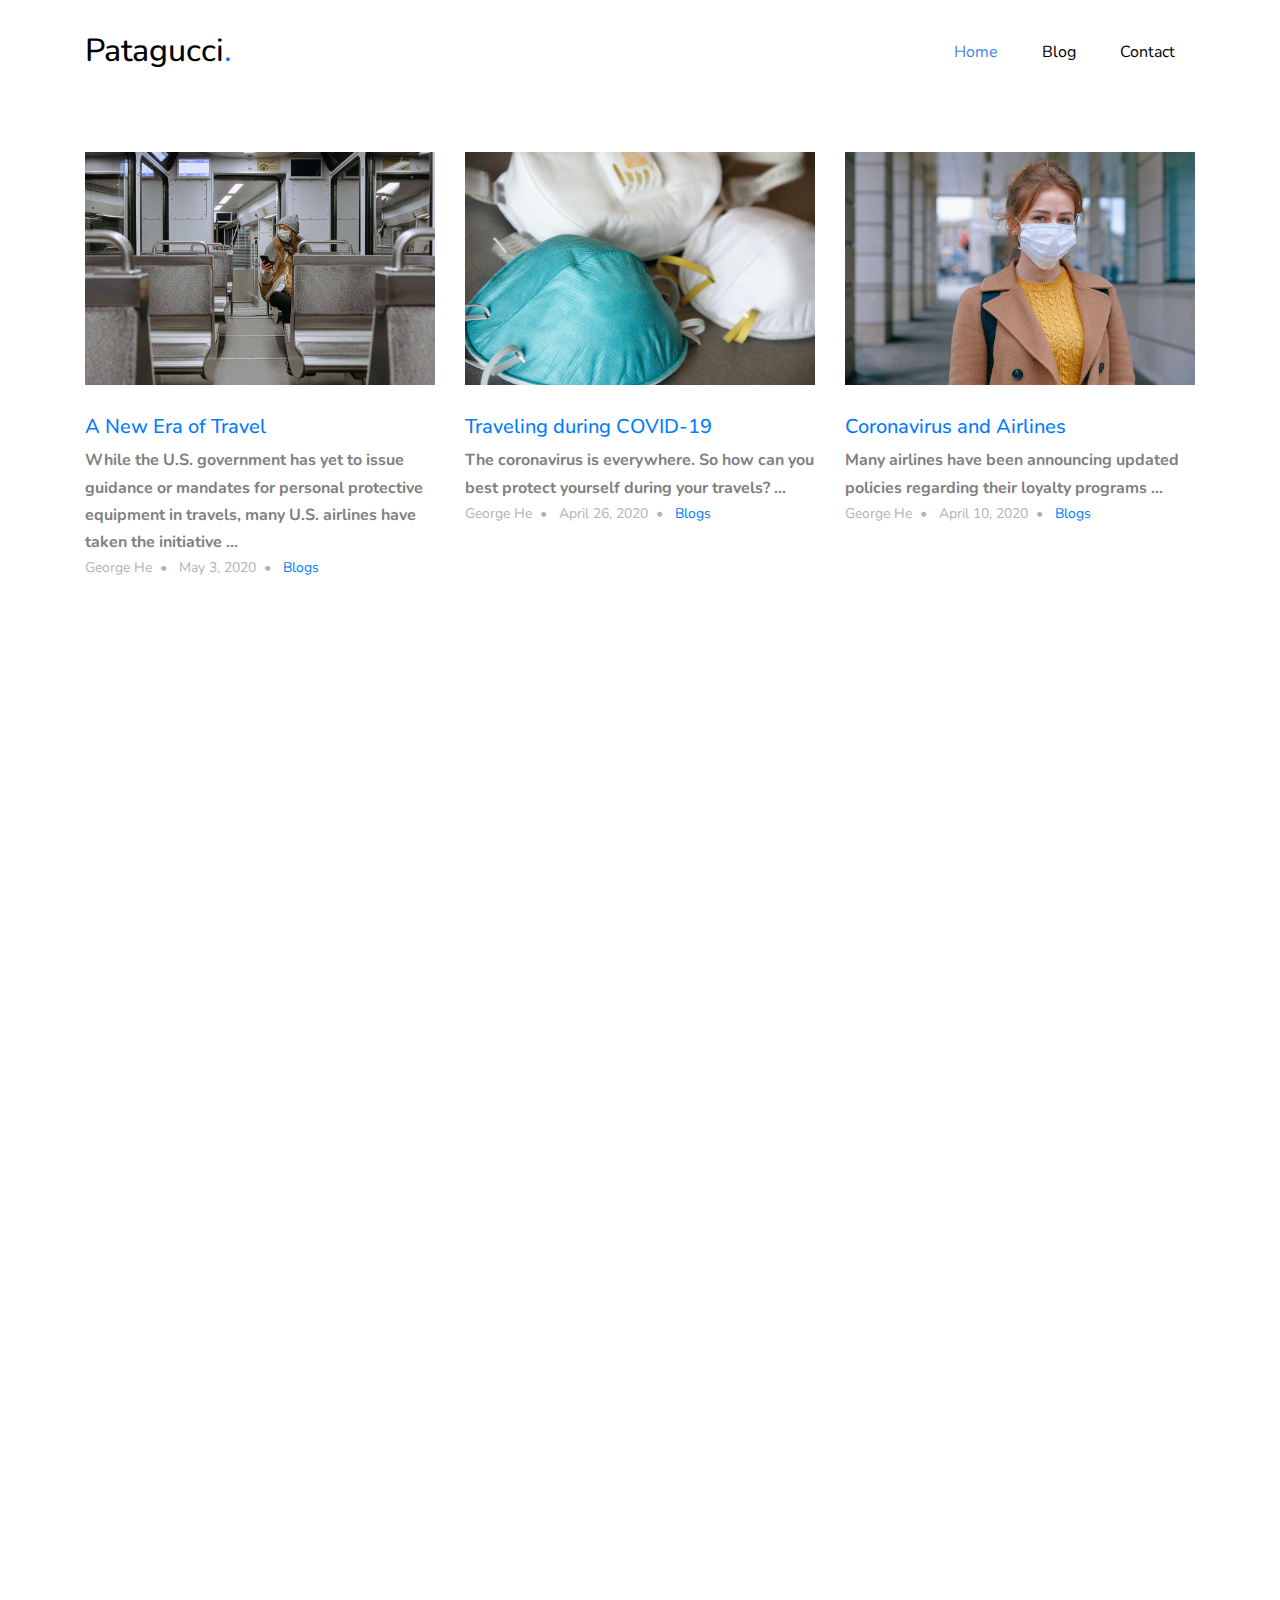
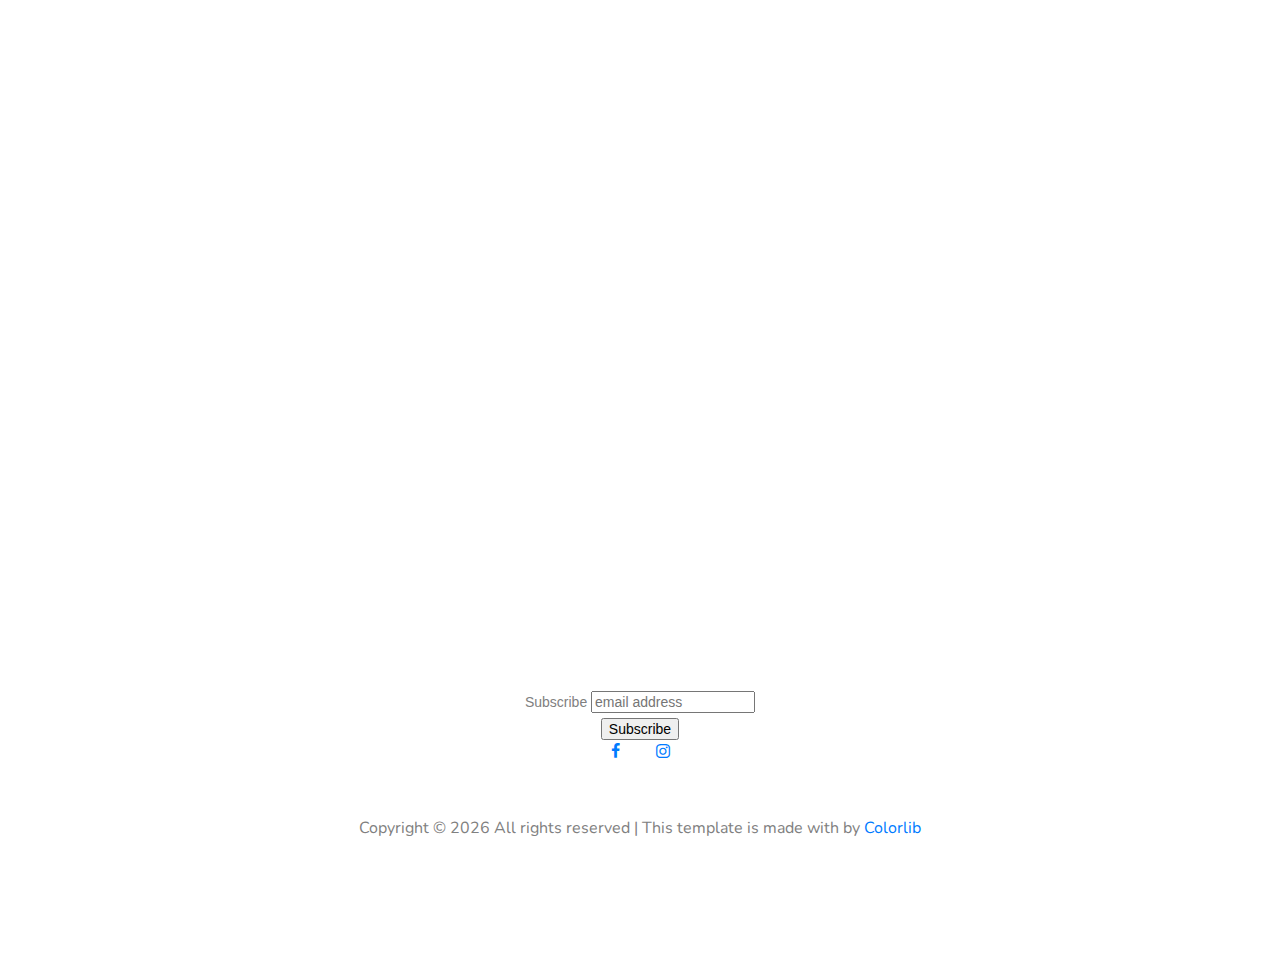
==== commit ece6293b: "Add new coronavirus era blog page" ====
--- a/index.html
+++ b/index.html
@@ -5,11 +5,9 @@
   <meta http-equiv="Content-Type" content="text/html; charset=utf-8">
   <meta name="language" content="English">
   <meta charset="utf-8">
-  <meta name="generator" content=
-  "HTML Tidy for HTML5 for Apple macOS version 5.6.0">
   <title>Patagucci Travel</title>
   <meta name="description" content=
-  "Patagucci Travel, the travel and review blog for your next adventure.">
+  "Patagucci Travel, the travel and review blog for your next adventure. We offer reviews, recommendations, and travel services.">
   <meta name="keywords" content="travel,blog,travel blog,review">
   <meta name="author" content="George He">
   <meta name="robots" content="index,follow">
@@ -36,6 +34,8 @@
 </head>
 <body data-spy="scroll" data-target=".site-navbar-target"
 data-offset="300">
+  <div id="fb-root"></div>
+  <script async defer crossorigin="anonymous" src="https://connect.facebook.net/en_US/sdk.js#xfbml=1&version=v6.0&appId=648457725274825&autoLogAppEvents=1"></script>
   <div class="site-wrap" id="home-section">
     <div class="site-mobile-menu site-navbar-target">
       <div class="site-mobile-menu-header">
@@ -84,15 +84,25 @@
     <div class="site-section" id="blog-section">
       <div class="container py-4">
         <div class="row mb-5">
-          <div class="col-12 text-center">
-            <h2 class="section-title mb-3">Blog Posts</h2>
-          </div>
-        </div>
+        </div>
+
         <div class="row">
           <div class="col-md-6 col-lg-4 mb-4 mb-lg-4">
             <div class="h-entry">
+              <img src="/images/blog/empty_seats.jpg" alt="Image"
+              class="img-fluid"> <a href="/blogs/coronavirus-era.html">
+              <h2>A New Era of Travel</h2></a> <b> While the U.S. government has yet to issue guidance or mandates for personal protective equipment in travels, many U.S. airlines have taken the initiative ...</b>
+              <div class="meta mb-4">
+                George He<span class="mx-2">•</span> May 3,
+                2020<span class="mx-2">•</span> <a href=
+                "/blogs">Blogs</a>
+              </div>
+            </div>
+          </div>
+          <div class="col-md-6 col-lg-4 mb-4 mb-lg-4">
+            <div class="h-entry">
               <img src="/images/blog/facemask.jpg" alt="Image"
-              class="img-fluid"> <a href="/blogs/coronavirus-airlines.html">
+              class="img-fluid"> <a href="/blogs/coronavirus-airline-travel.html">
               <h2>Traveling during COVID-19</h2></a> <b>The coronavirus is everywhere. So how can you best protect yourself during your travels? ...</b>
               <div class="meta mb-4">
                 George He<span class="mx-2">•</span> April 26,
@@ -108,19 +118,6 @@
               <h2>Coronavirus and Airlines</h2></a> <b>Many airlines have been announcing updated policies regarding their loyalty programs ...</b>
               <div class="meta mb-4">
                 George He<span class="mx-2">•</span> April 10,
-                2020<span class="mx-2">•</span> <a href=
-                "/blogs">Blogs</a>
-              </div>
-            </div>
-          </div>
-          <div class="col-md-6 col-lg-4 mb-4 mb-lg-4">
-            <div class="h-entry">
-              <img src="/images/blog/mt_hook.jpg" alt="Image"
-              class="img-fluid"> <a href="/blogs/new-zealand.html">
-              <h2>New Zealand</h2></a> <b>Hiking, food, bungy
-              jumps, and much more to see ...</b>
-              <div class="meta mb-4">
-                Jeffery Lin<span class="mx-2">•</span> Jan 18,
                 2020<span class="mx-2">•</span> <a href=
                 "/blogs">Blogs</a>
               </div>
@@ -249,7 +246,7 @@
       <script src="js/jquery.fancybox.min.js"></script> 
       <script src="js/jquery.sticky.js"></script> 
       <script src="js/main.js"></script> 
-      <!--<script data-ad-client="ca-pub-5592460638816632" async src="https://pagead2.googlesyndication.com/pagead/js/adsbygoogle.js"></script>-->
+      <script data-ad-client="ca-pub-5592460638816632" async src="https://pagead2.googlesyndication.com/pagead/js/adsbygoogle.js"></script>
        <!-- Global site tag (gtag.js) - Google Analytics -->
        
       <script async src=
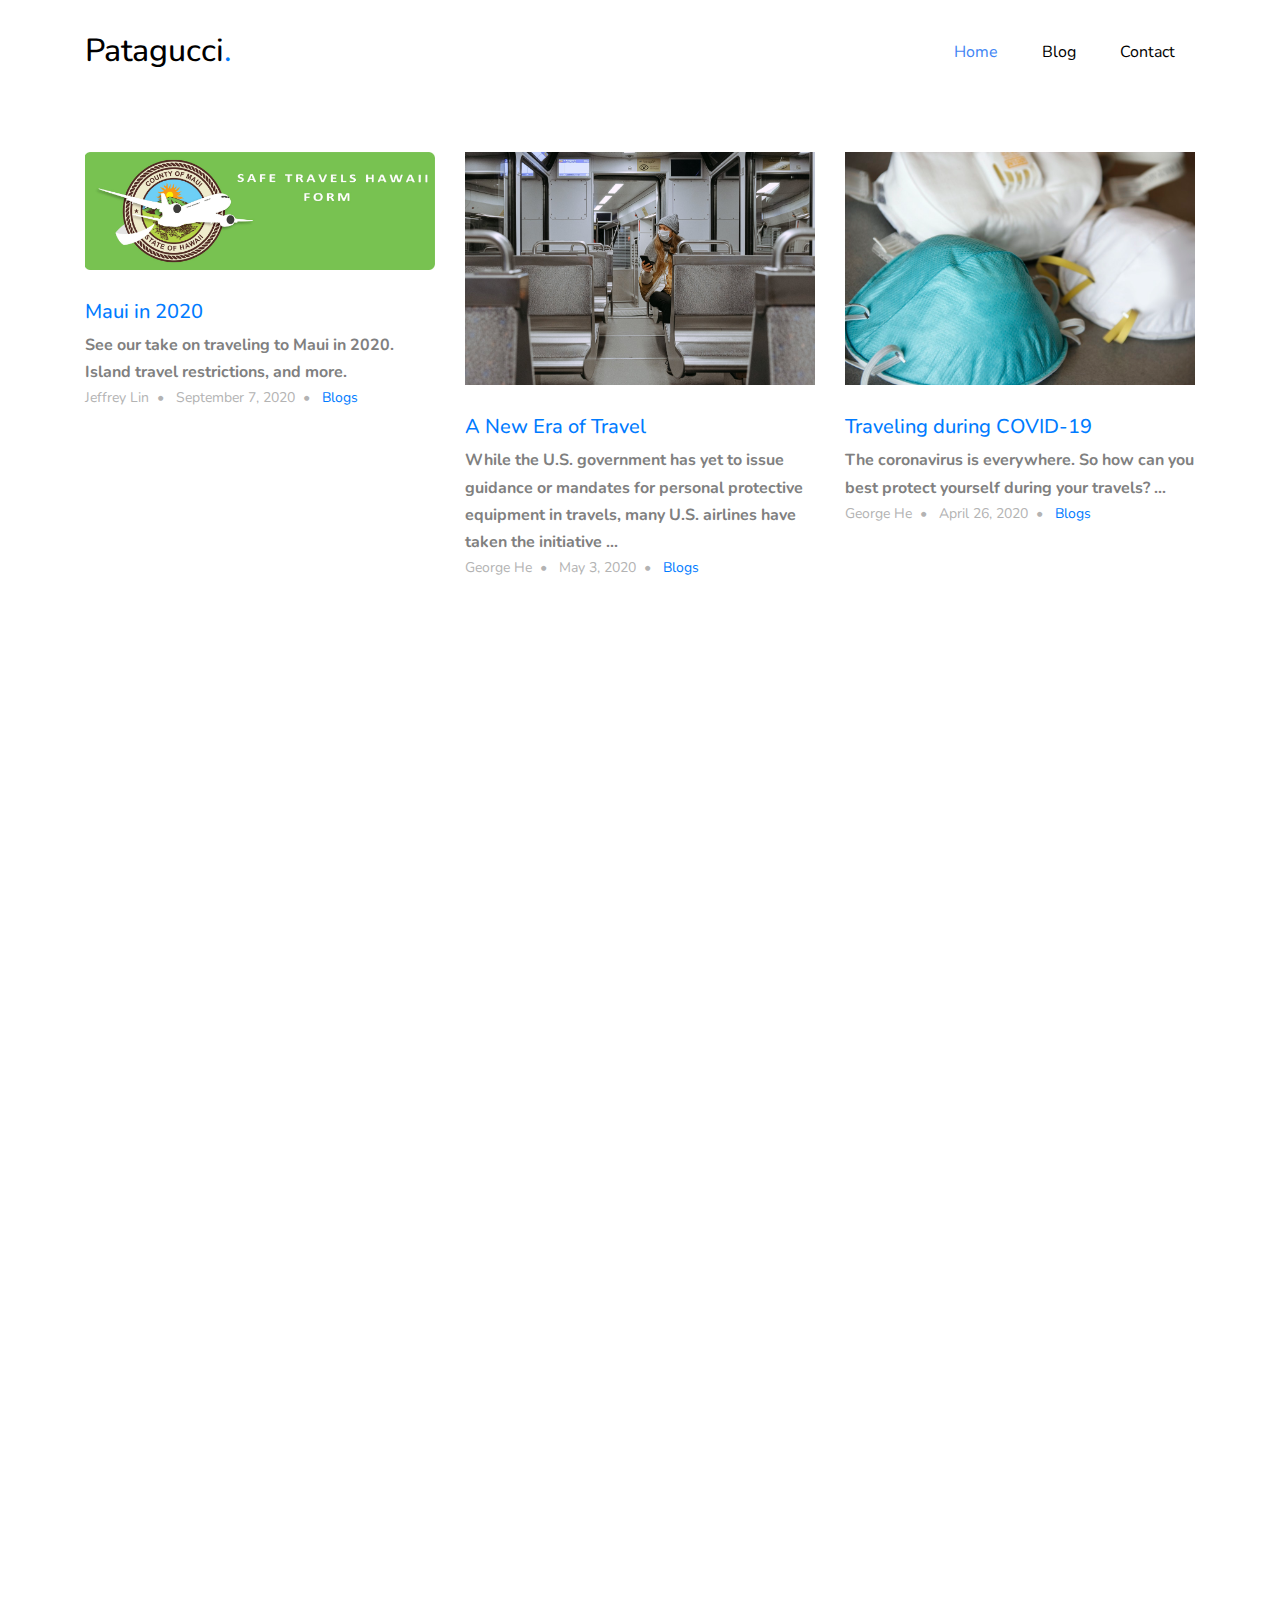
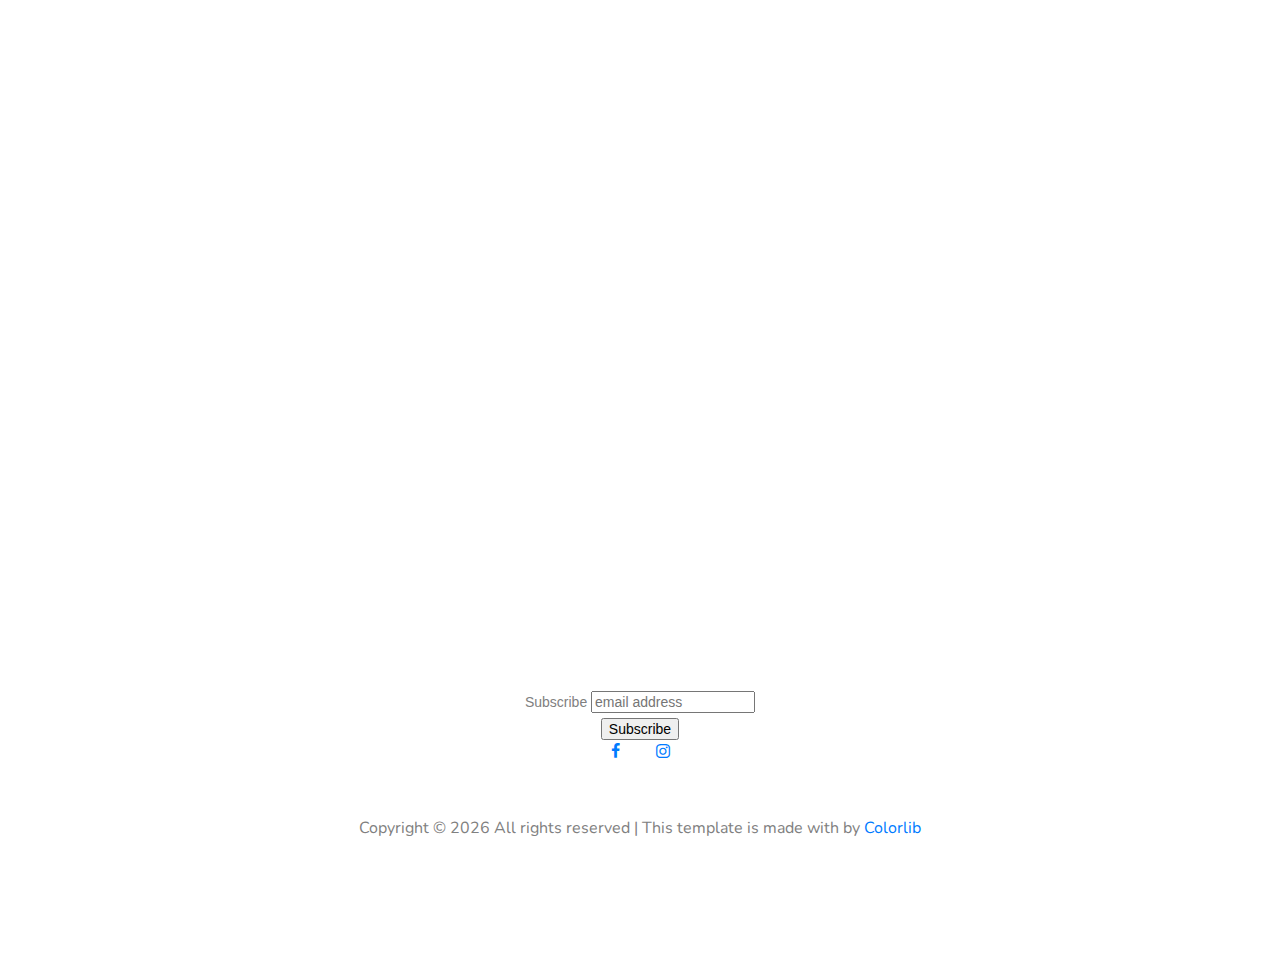
==== commit 858697e5: "Add maui link" ====
--- a/index.html
+++ b/index.html
@@ -8,7 +8,7 @@
   <title>Patagucci Travel</title>
   <meta name="description" content=
   "Patagucci Travel, the travel and review blog for your next adventure. We offer reviews, recommendations, and travel services.">
-  <meta name="keywords" content="travel,blog,travel blog,review">
+  <meta name="keywords" content="travel,blog,travel blog,review,patagucci,patagucci travel">
   <meta name="author" content="George He">
   <meta name="robots" content="index,follow">
   <meta name="viewport" content=
@@ -87,6 +87,19 @@
         </div>
 
         <div class="row">
+
+          <div class="col-md-6 col-lg-4 mb-4 mb-lg-4">
+            <div class="h-entry">
+              <img src="/images/blog/maui-2020-intro.jpg" alt="Image"
+              class="img-fluid"> <a href="/blogs/maui-in-2020.html">
+              <h2>Maui in 2020</h2></a> <b>See our take on traveling to Maui in 2020. </br> Island travel restrictions, and more.</b>
+              <div class="meta mb-4">
+                Jeffrey Lin<span class="mx-2">•</span> September 7,
+                2020<span class="mx-2">•</span> <a href=
+                "/blogs">Blogs</a>
+              </div>
+            </div>
+          </div>
           <div class="col-md-6 col-lg-4 mb-4 mb-lg-4">
             <div class="h-entry">
               <img src="/images/blog/empty_seats.jpg" alt="Image"
@@ -106,18 +119,6 @@
               <h2>Traveling during COVID-19</h2></a> <b>The coronavirus is everywhere. So how can you best protect yourself during your travels? ...</b>
               <div class="meta mb-4">
                 George He<span class="mx-2">•</span> April 26,
-                2020<span class="mx-2">•</span> <a href=
-                "/blogs">Blogs</a>
-              </div>
-            </div>
-          </div>
-          <div class="col-md-6 col-lg-4 mb-4 mb-lg-4">
-            <div class="h-entry">
-              <img src="/images/blog/coronavirus.jpg" alt="Image"
-              class="img-fluid"> <a href="/blogs/coronavirus-airlines.html">
-              <h2>Coronavirus and Airlines</h2></a> <b>Many airlines have been announcing updated policies regarding their loyalty programs ...</b>
-              <div class="meta mb-4">
-                George He<span class="mx-2">•</span> April 10,
                 2020<span class="mx-2">•</span> <a href=
                 "/blogs">Blogs</a>
               </div>
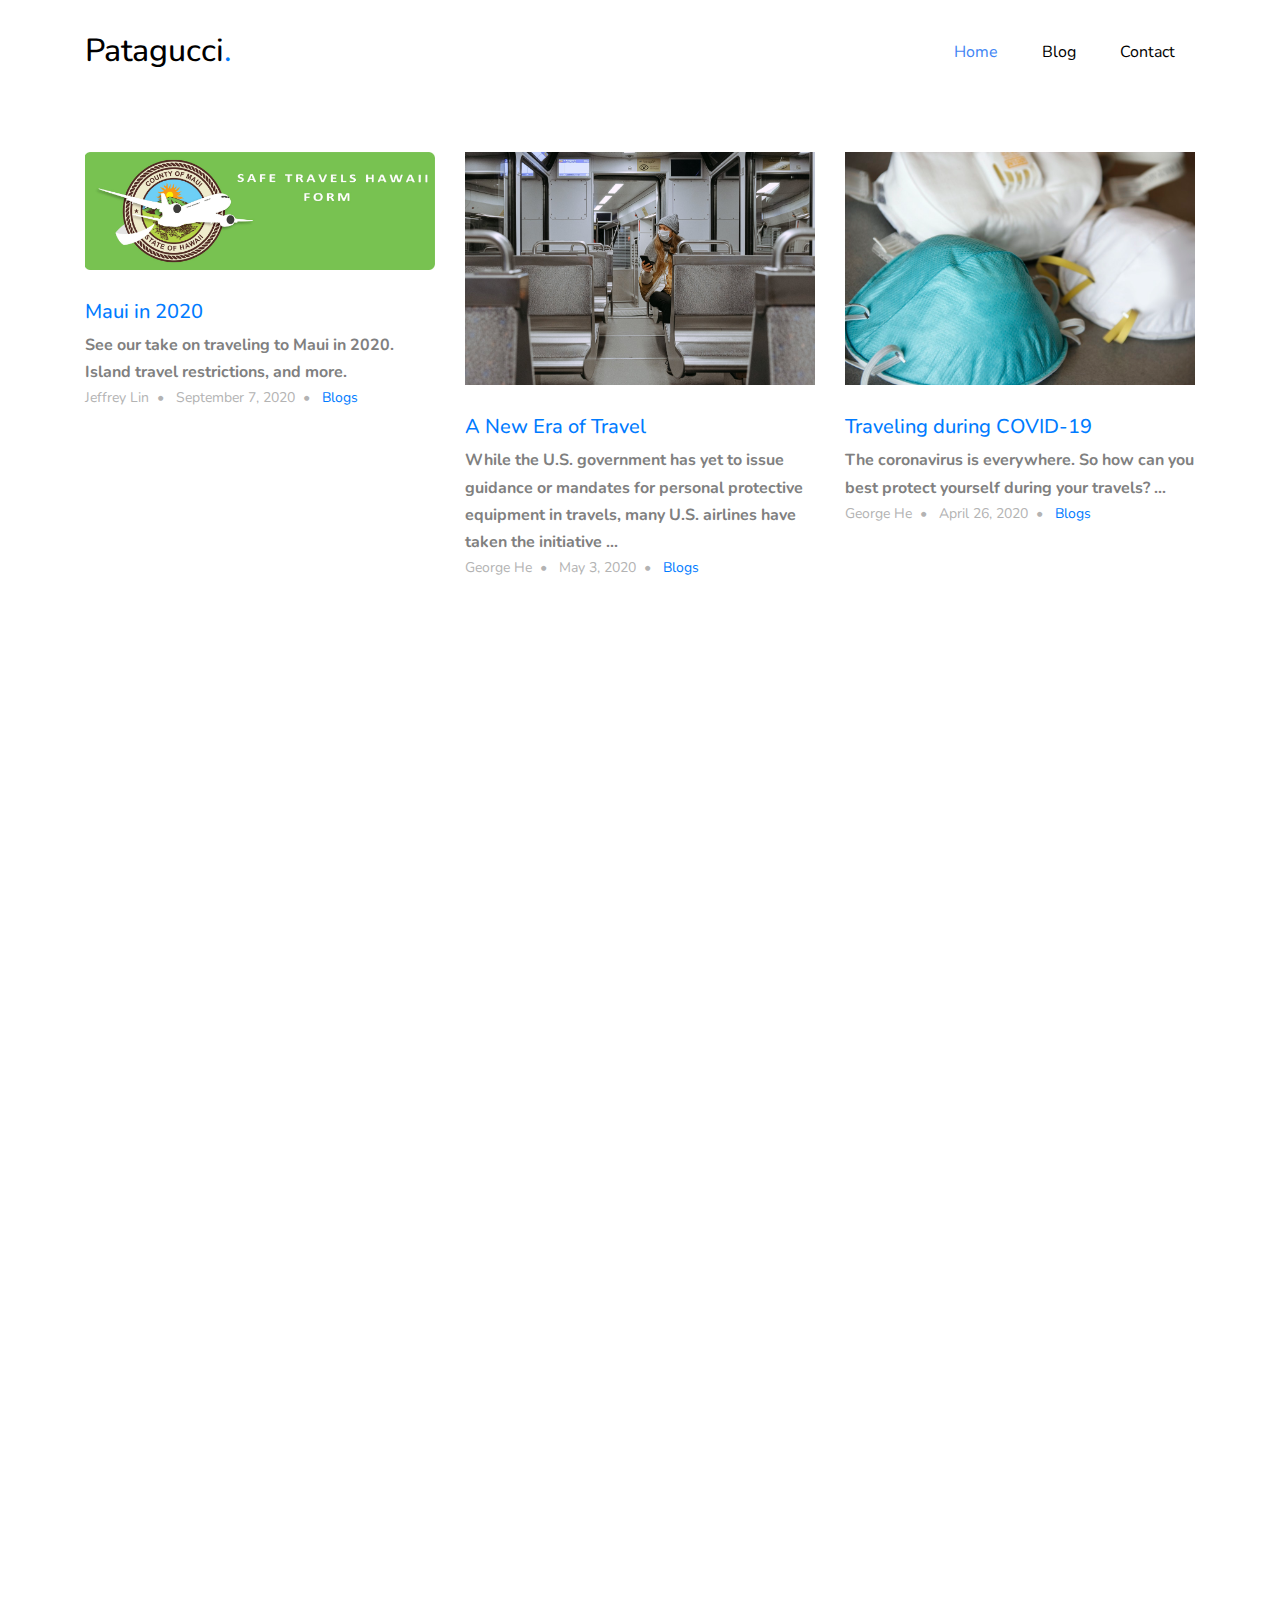
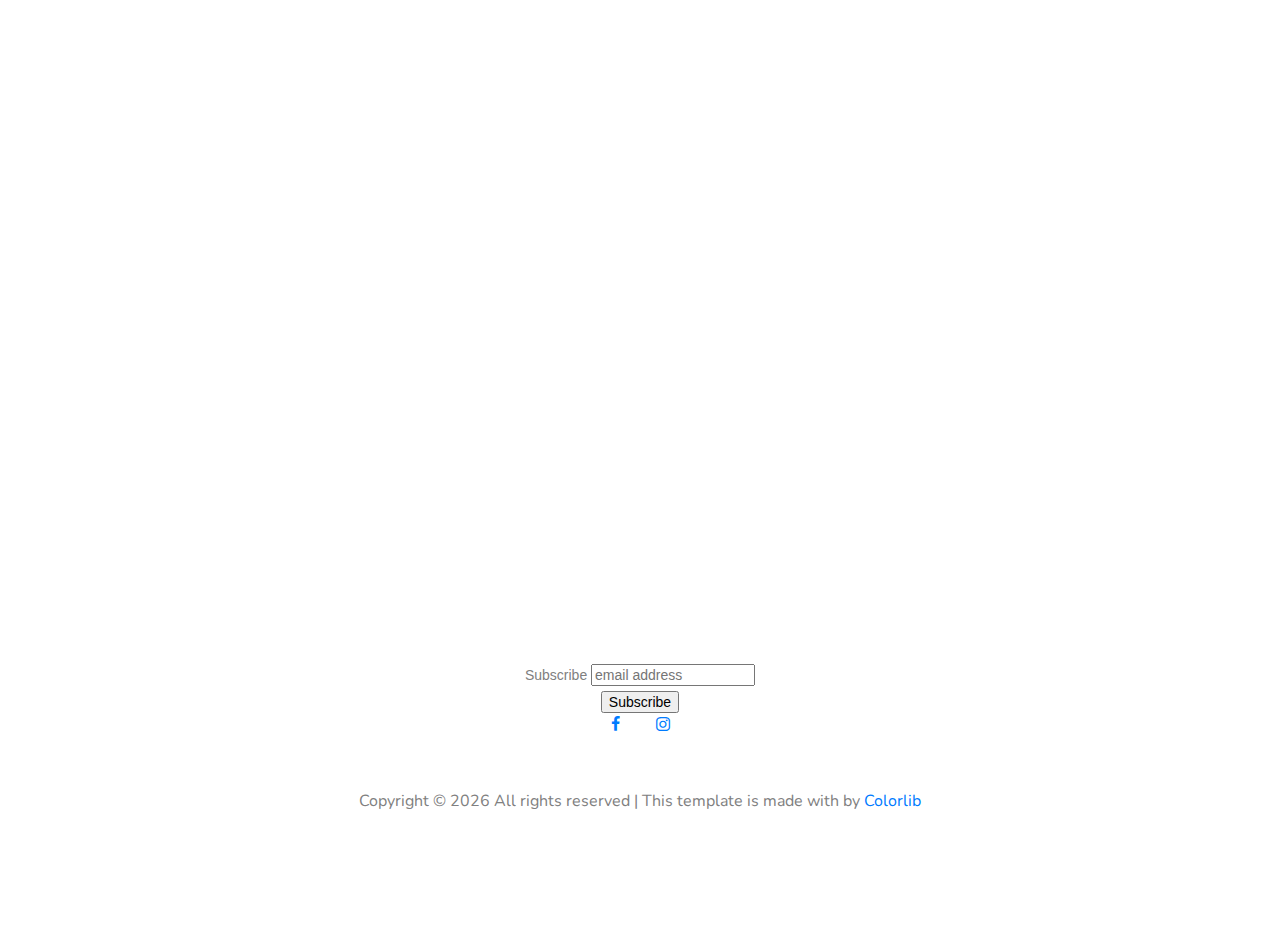
==== commit 770a5693: "Update index.html" ====
--- a/index.html
+++ b/index.html
@@ -159,7 +159,7 @@
           </div>
         </div>
         <div class="row align-items-stretch">
-          <div class="col-md-6 col-lg-4 mb-4 mb-lg-4" data-aos=
+          <!--<div class="col-md-6 col-lg-4 mb-4 mb-lg-4" data-aos=
           "fade-up">
             <div class="unit-4 d-block">
               <div class="unit-4-icon mb-3"></div>
@@ -182,7 +182,7 @@
                 <p><a href="#">Learn More</a></p>
               </div>
             </div>
-          </div>
+          </div>-->
           <div class="col-md-6 col-lg-4 mb-4 mb-lg-4" data-aos=
           "fade-up" data-aos-delay="200">
             <div class="unit-4 d-block">
